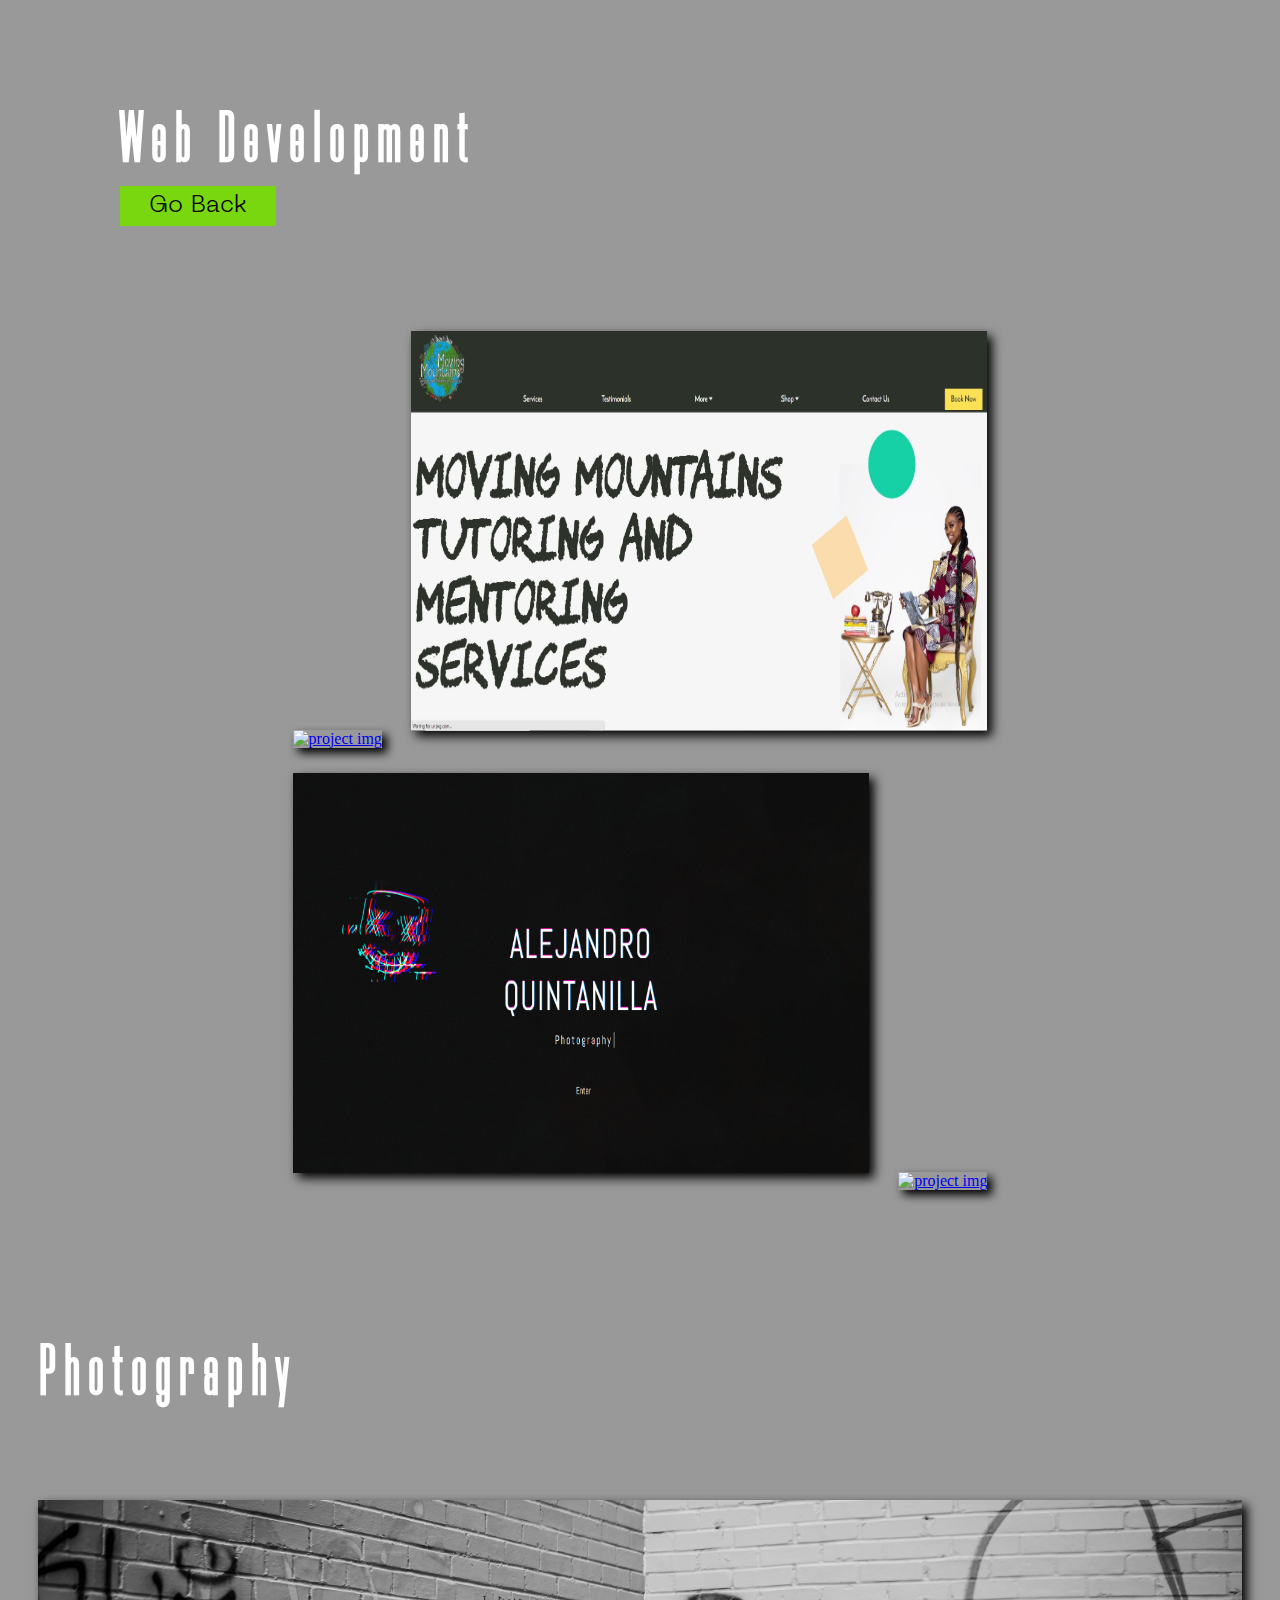
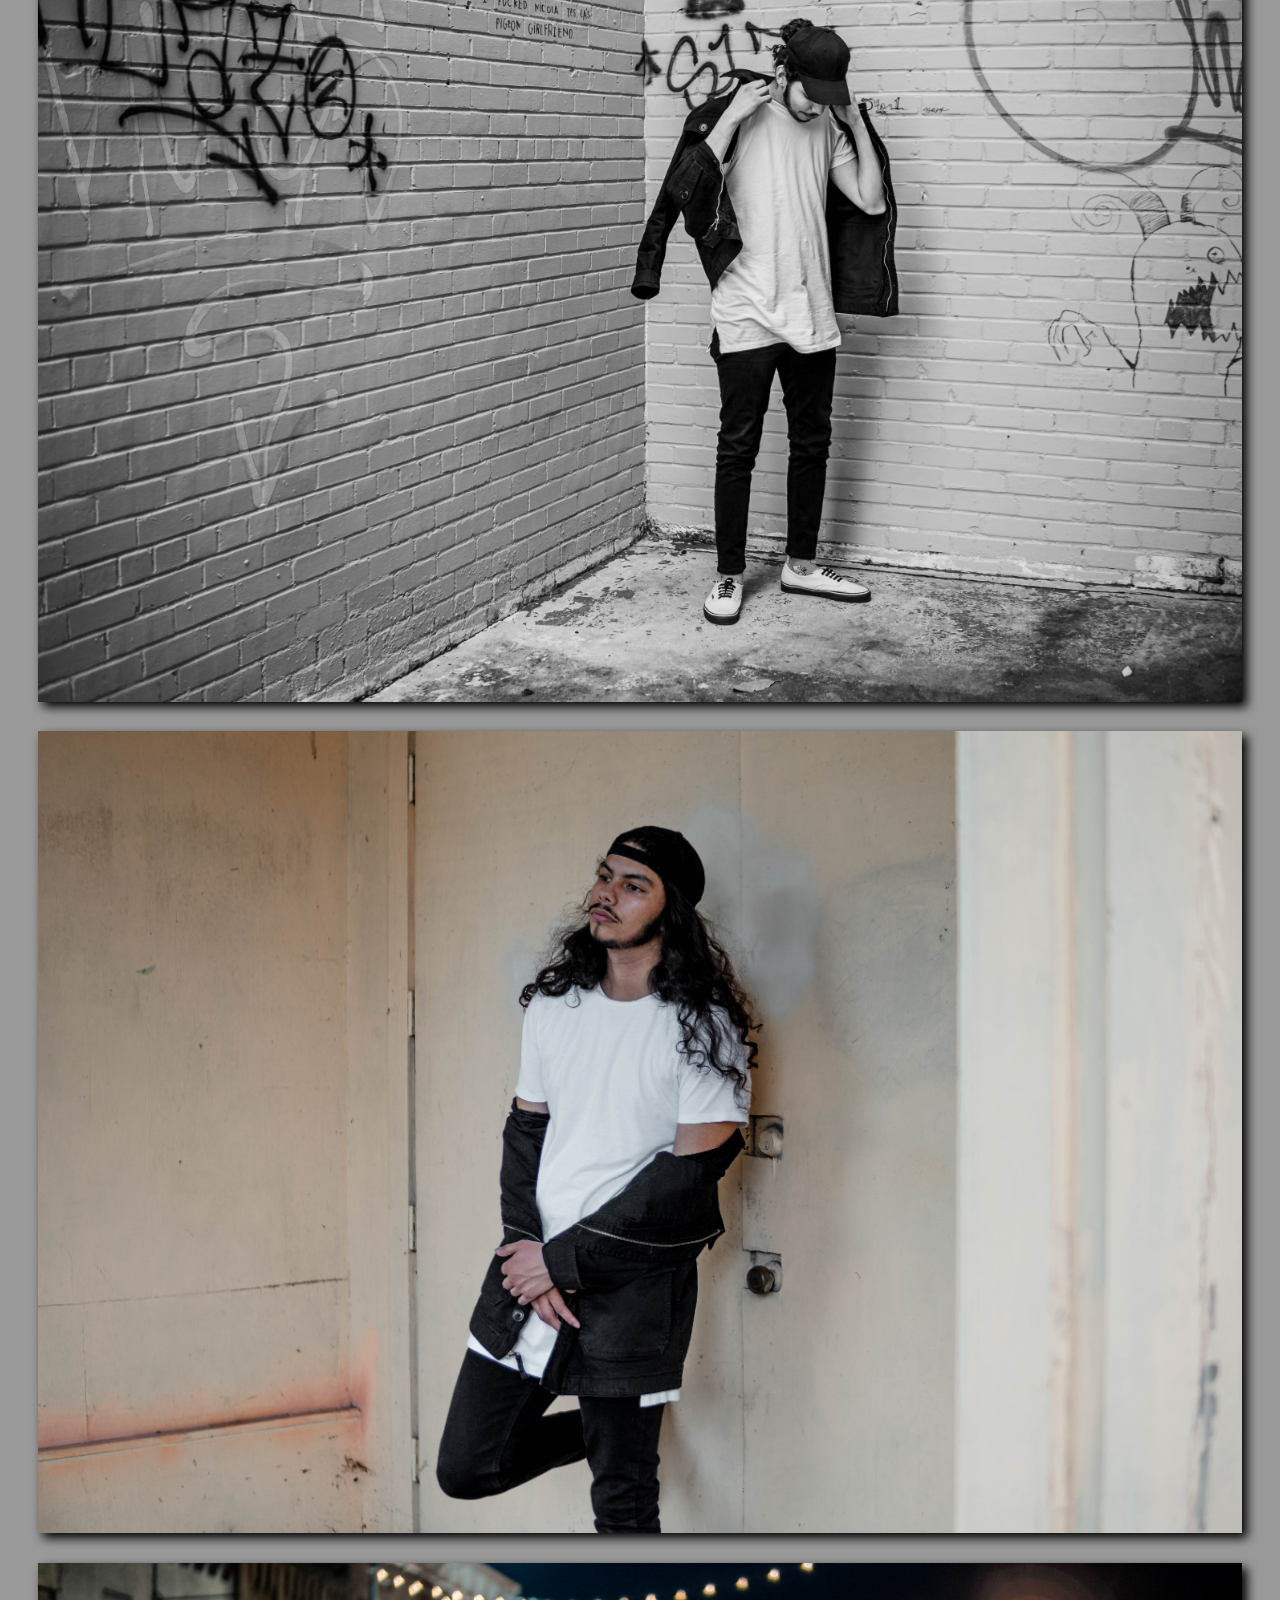
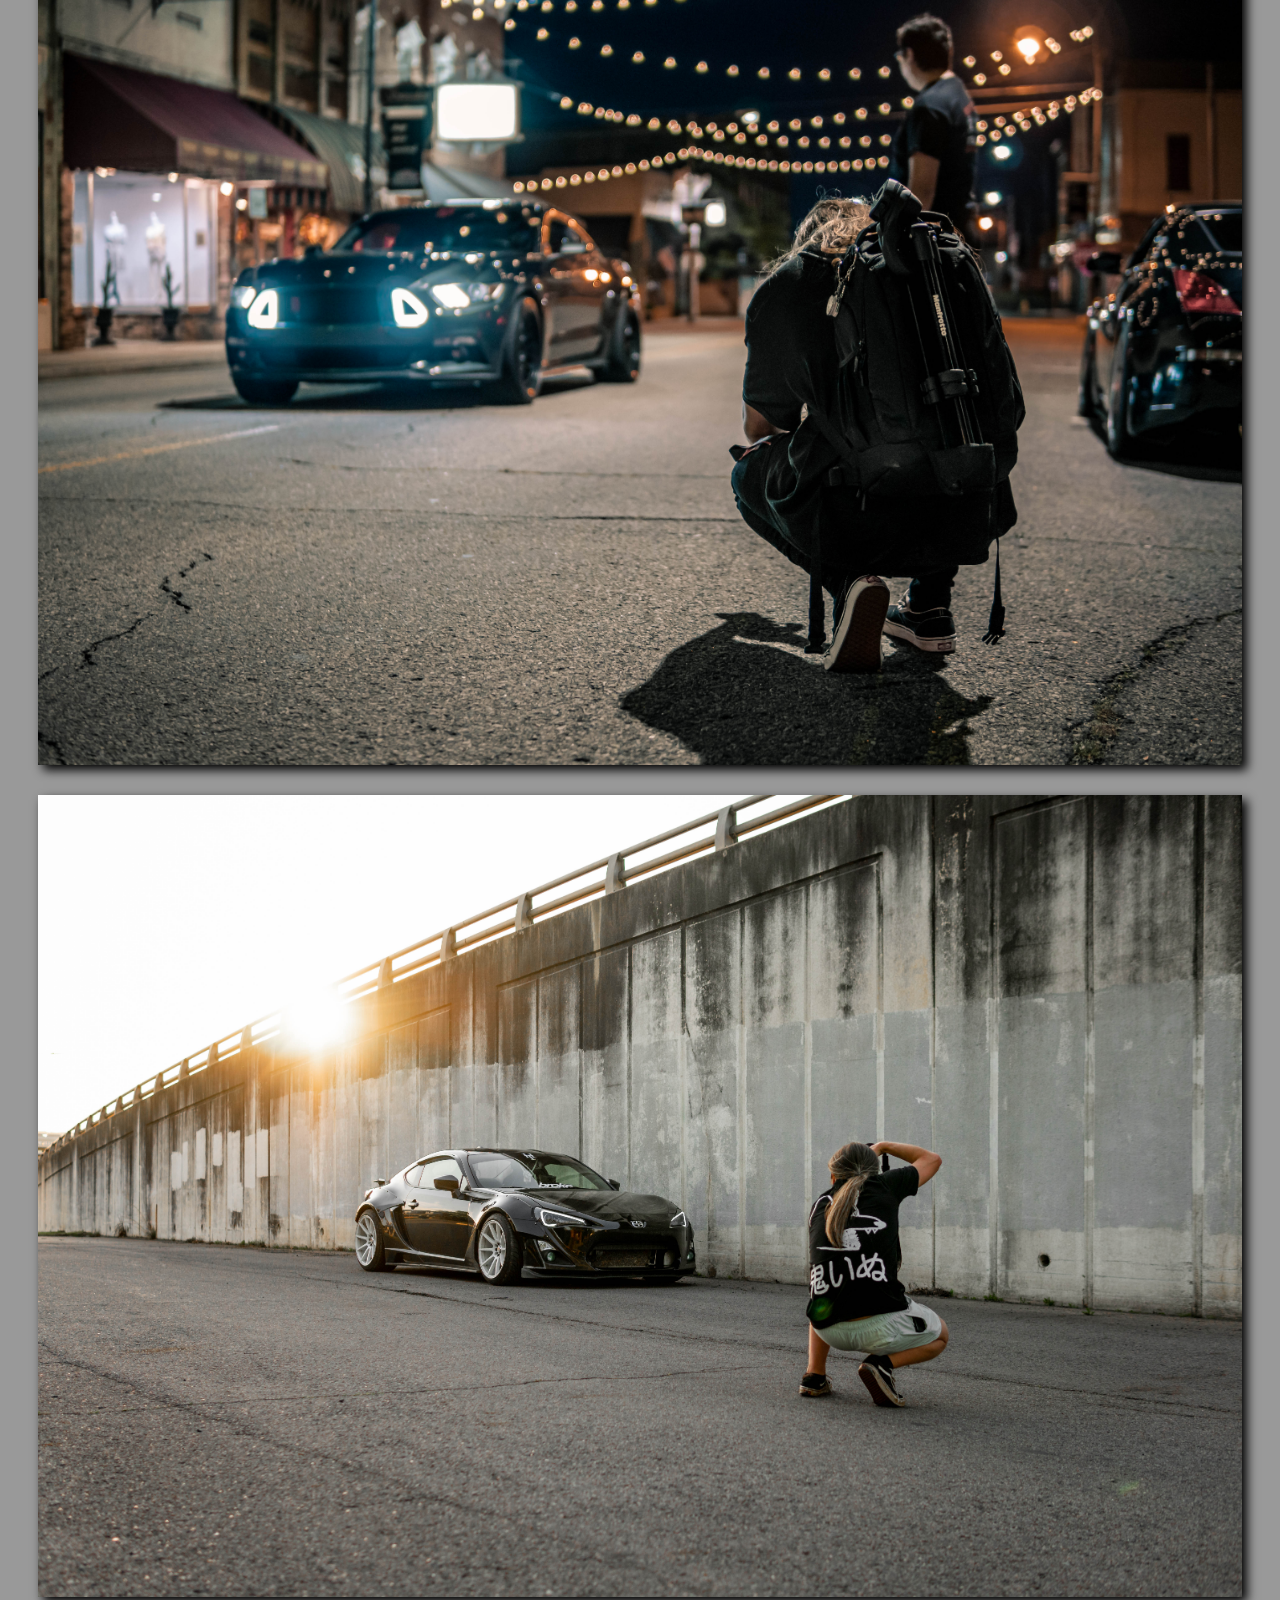
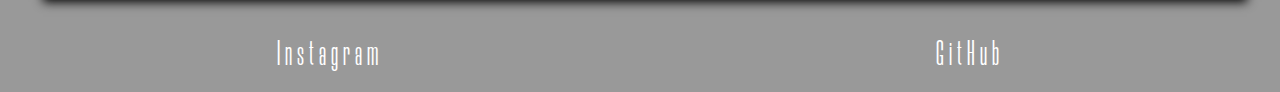
==== projects.html @ e3d09d76 "changes" ====
<!DOCTYPE html>
<html>
    <head>
        <meta charset="utf-8" />
        <title>Alejandro Quintanilla</title>
        <link rel="stylesheet" href="Styles/main.css" />
        <link rel="stylesheet" href="Styles/projects.css">
    </head>

    <body>
        <!-- <div class="load-container">
            <div class="loading-screen"></div>
        </div> -->

        <main>
            <header>
                <h1 class="anim">Web Development</h1>
                <a href="index.html" class="animate-this button1">Go Back</a>
          </header>

          <div class="work">
            <a href="http://alexqmedia.com/"><img class="image anim" src="./Images/gallryimg.png" alt="project img"></a>  
             <a href="https://movingmountainstutoring.com/"><img class="anim" src="./Images/movingmountains.JPG" alt="project img"></a>  
             <a href="https://alexq1997.github.io/NewPortfolio/"><img class="image anim" src="./Images/project1.png" alt="project img"></a>  
             <a href="https://alexq1997.github.io/Valencia-/"><img class="anim" src="./Images/project4.pmg" alt="project img"></a>  
             
          </div>

          <div class="header2">
                <h1 class="anim">Photography</h1>
          </div>

          <div class="work2">
                <img class="anim" src="./Images/project5.jpg" alt="project img">
                <img class="anim" src="./Images/project6.jpg" alt="project img">
                <img class="anim" src="./Images/project7.jpg" alt="project img">
                <img class="anim" src="./Images/project8.jpg" alt="project img">
          </div>

          <footer>
            <a href="https://www.instagram.com/_notalexx_/">Instagram</a>
            <a href="https://github.com/AlexQ1997">GitHub</a>
      </footer>
        </main>
    </body>

    <script src="app.js"></script>
    <script src="main.js"></script>
</html>
---- Styles/main.css ----
@font-face {
    font-family: "NeueMachina";
    src: url(../Fonts/NeueMachina-Regular.otf);
}
@font-face {
    font-family: "NeueMachina1";
    src: url(../Fonts/NeueMachina-Light.otf);
}

@font-face {
    font-family: "Morganite";
    src: url(../Fonts/Morganite-Book.ttf);
}
@font-face {
    font-family: "Morganite1";
    src: url(../Fonts/Morganite-Bold.ttf);
}
@font-face {
    font-family: "Aquire";
    src: url(../Fonts/Aquire-Light.otf);
}
* {
    margin: 0;
    padding: 0;
}

html,
body {
    margin: 0;
    padding: 0;
    color: white;
    
}

.hide {
    overflow: hidden;
}

.loading-screen {
    position: relative;
    padding-left: 0;
    padding-right: 0;
    padding-top: 0;
    background-color: #79d70f;
    width: 0%;
    height: 100%;
}

.load-container {
    position: fixed;
    top: 0;
    left: 0;
    width: 100%;
    height: 100vh;
    overflow: hidden;
    z-index: 10;
    pointer-events: none;
}


.button:hover a {
    background: white;
    color: #161616;
    transition: 0.3s;
}

.welcome {
    margin-left: 5%;
    position: absolute;
    color: #ffff;
    font-family: sans-serif;
    top: 40%;
    left: 50%;
    text-align: center;
    transform: translate(-50%, -50%);
    width: 100%;
}

.welcome h1 {
    margin-top: 220px;
    letter-spacing: 5px;
    font-size: 96px;
    /* text-transform: uppercase; */
     font-family: Aquire; 
     color: #ffff;
    
}

.welcome p {
    font-size: 36px;
    margin-top: 25px;
    letter-spacing: 10px;
    font-family: Morganite;
}
#particles-js {
    background-image: linear-gradient(rgba(0,0,0,0.4), rgba(0,0,0,0.4)), url(../Images/image1.jpg);
    height: 100vh;
    background-size: cover;
    background-position: center;
}
---- Styles/projects.css ----
@font-face {
    font-family: "NeueMachina";
    src: url(../Fonts/NeueMachina-Regular.otf);
}
@font-face {
    font-family: "NeueMachina1";
    src: url(../Fonts/NeueMachina-Light.otf);
}
@font-face {
    font-family: "Morganite";
    src: url(../Fonts/Morganite-Book.ttf);
}
* {
    margin: 0;
    padding: 0;
    border: none;
    outline: none;
    vertical-align: baseline;
    font-size: 100%;
}

html {
    font-family: Poppins;
}

body {
    width: 100%;
    background-image: linear-gradient(rgba(0,0,0,0.4), rgba(0,0,0,0.4)), url(../Images/image2.jpg);
    height: 100vh;
    background-size: cover;
    background-position: center;
}



.wrapper {
    width: 90%;
    margin: 0 auto;
}

.navBar::after {
    content: "";
    clear: both;
    display: table;
}

h1 {
    color: #fff;
    font-size: 72px;
    font-family: Morganite;
    letter-spacing: 10px;
    margin-bottom: 20px;
}

p {
    color: #fff;
    font-size: 16px;
    font-weight: 300;
}

/* header */

header {
    margin: 100px 0 100px 120px;
}

 .button1 {
    text-decoration: none;
    color: #000;
    background-color:  #79d70f ;
    font-size: 24px;
    margin-top: 50px;
    font-family: NeueMachina1;
    padding:0.35em 1.2em;
    transition: all 0.2s;
} 
.button1:hover{
    color:  #fff;
    background-color: #000;
}

/* .work */

.work {
    text-align: center;
    width: 100%;
}

.work img {
    margin: 1%;
    width: 45%;
    height: 400px;
    box-shadow: 5px 5px 10px #000;
    cursor: pointer;
}

/* header2 */

.header2 {
    margin: 130px 0 80px 40px;
}

/* .work2 */
.work2 {
    width: 100%;
    text-align: center;
}

.work2 img {
    margin: 1%;
    width: 94%;
    box-shadow: 5px 5px 10px #000;
}

/* footer */
footer {
    display: flex;
    justify-content: center;
}
footer a {
    text-align: center;
    color: #fff;
    margin: 20px auto;
    font-family: Morganite;
    font-size: 36px;
    letter-spacing: 5px;
    text-decoration: none;
}

/* Responsiveness */

@media only screen and (max-width: 991px) {
    header {
          text-align: left;
          margin: 100px 0 100px 30px;
    }

    header h1 {
          font-size: 36px;
    }

    header p {
          font-size: 12px;
          width: 90%;
    }

    .work img {
          margin: 2%;
          width: 90%;
    }

    .header2 {
          margin: 130px 0 40px 12px;
    }

    .header2 h1 {
          font-size: 36px;
    }

    .header2 p {
          font-size: 12px;
          width: 90%;
    }

    .work2 img {
          margin: 2%;
    }
}
.container {
    position: relative;
    width: 40%;
  }
  
  .image {
    width: 800px;
    height: 400px;
  }
  
  .overlay {
    position: absolute;
    top: 0;
    bottom: 0;
    left: 0;
    right: 0;
    height: 100%;
    width: 100%;
    opacity: 0;
    transition: .5s ease;
    background-color: #008CBA;
  }
  
  .container:hover .overlay {
    opacity: 1;
  }
  
  .text {
    color: white;
    font-size: 20px;
    position: absolute;
    top: 50%;
    left: 50%;
    -webkit-transform: translate(-50%, -50%);
    -ms-transform: translate(-50%, -50%);
    transform: translate(-50%, -50%);
    text-align: center;
  }
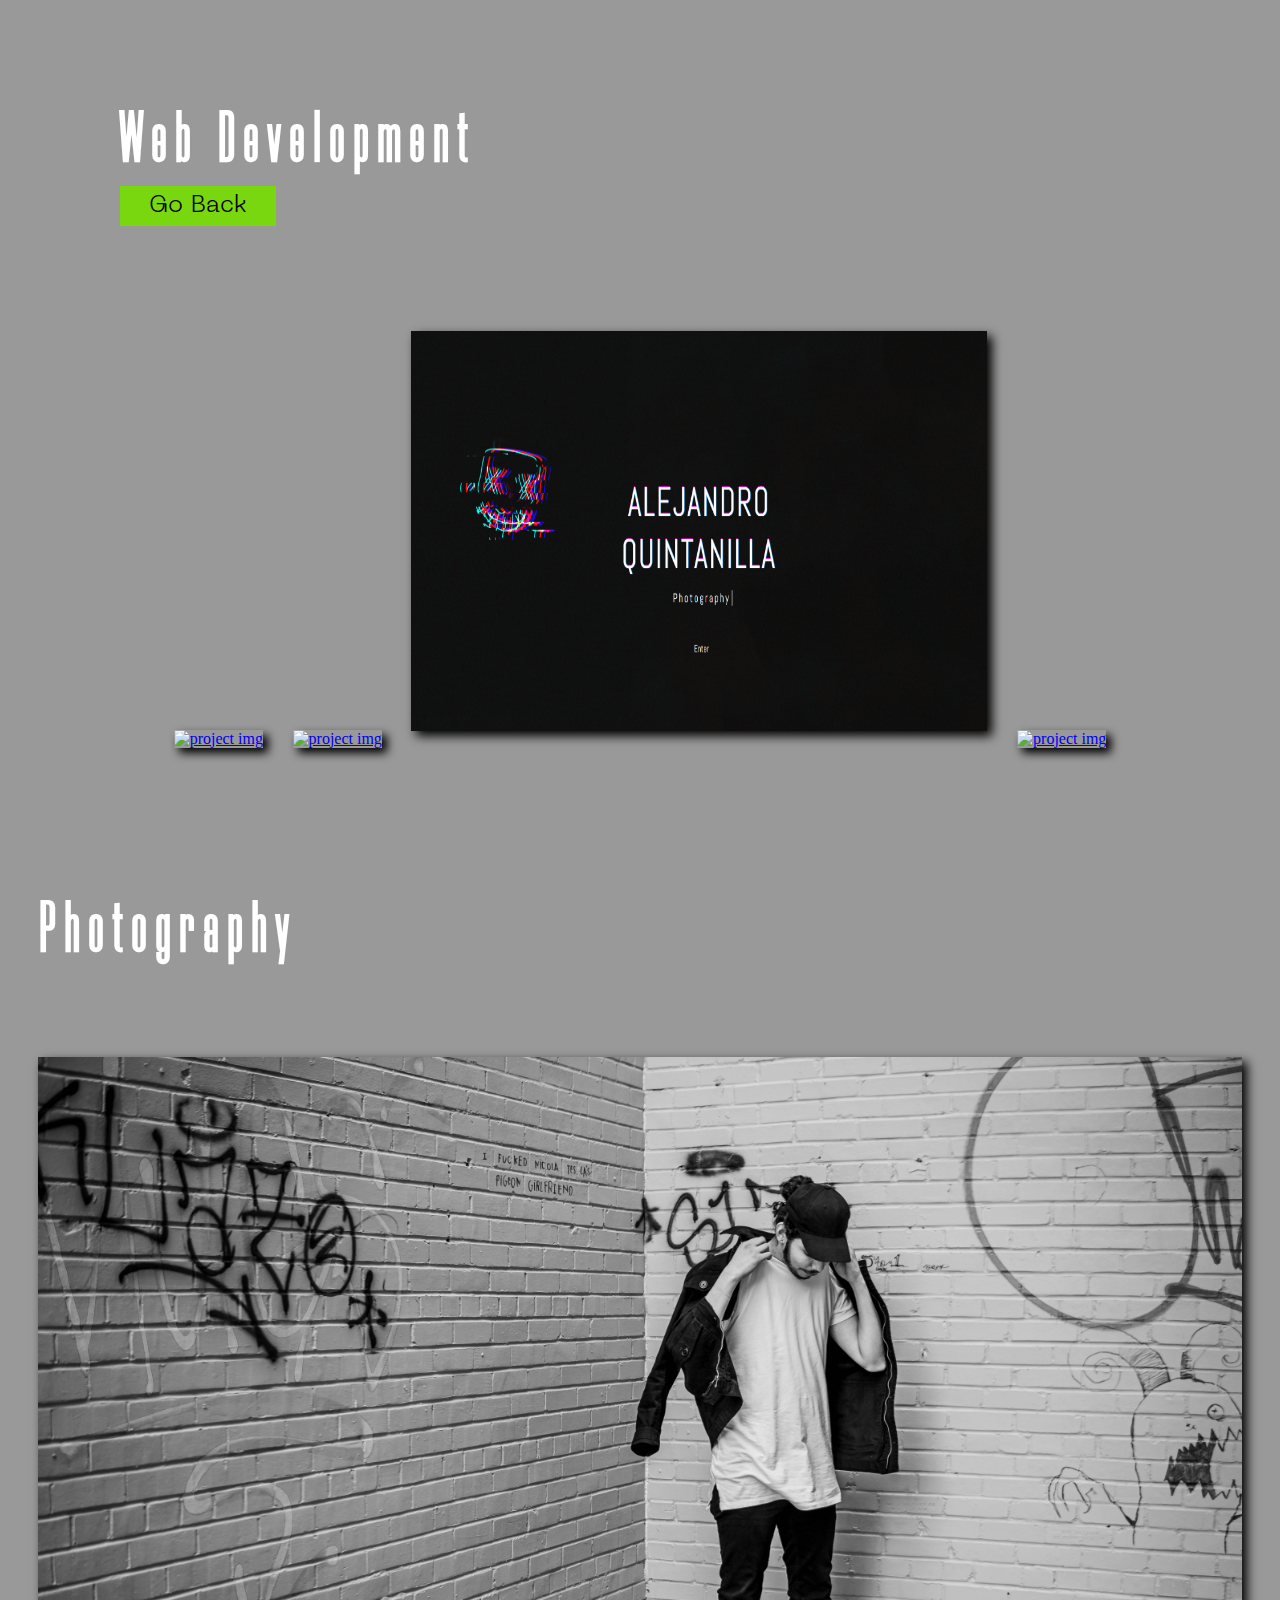
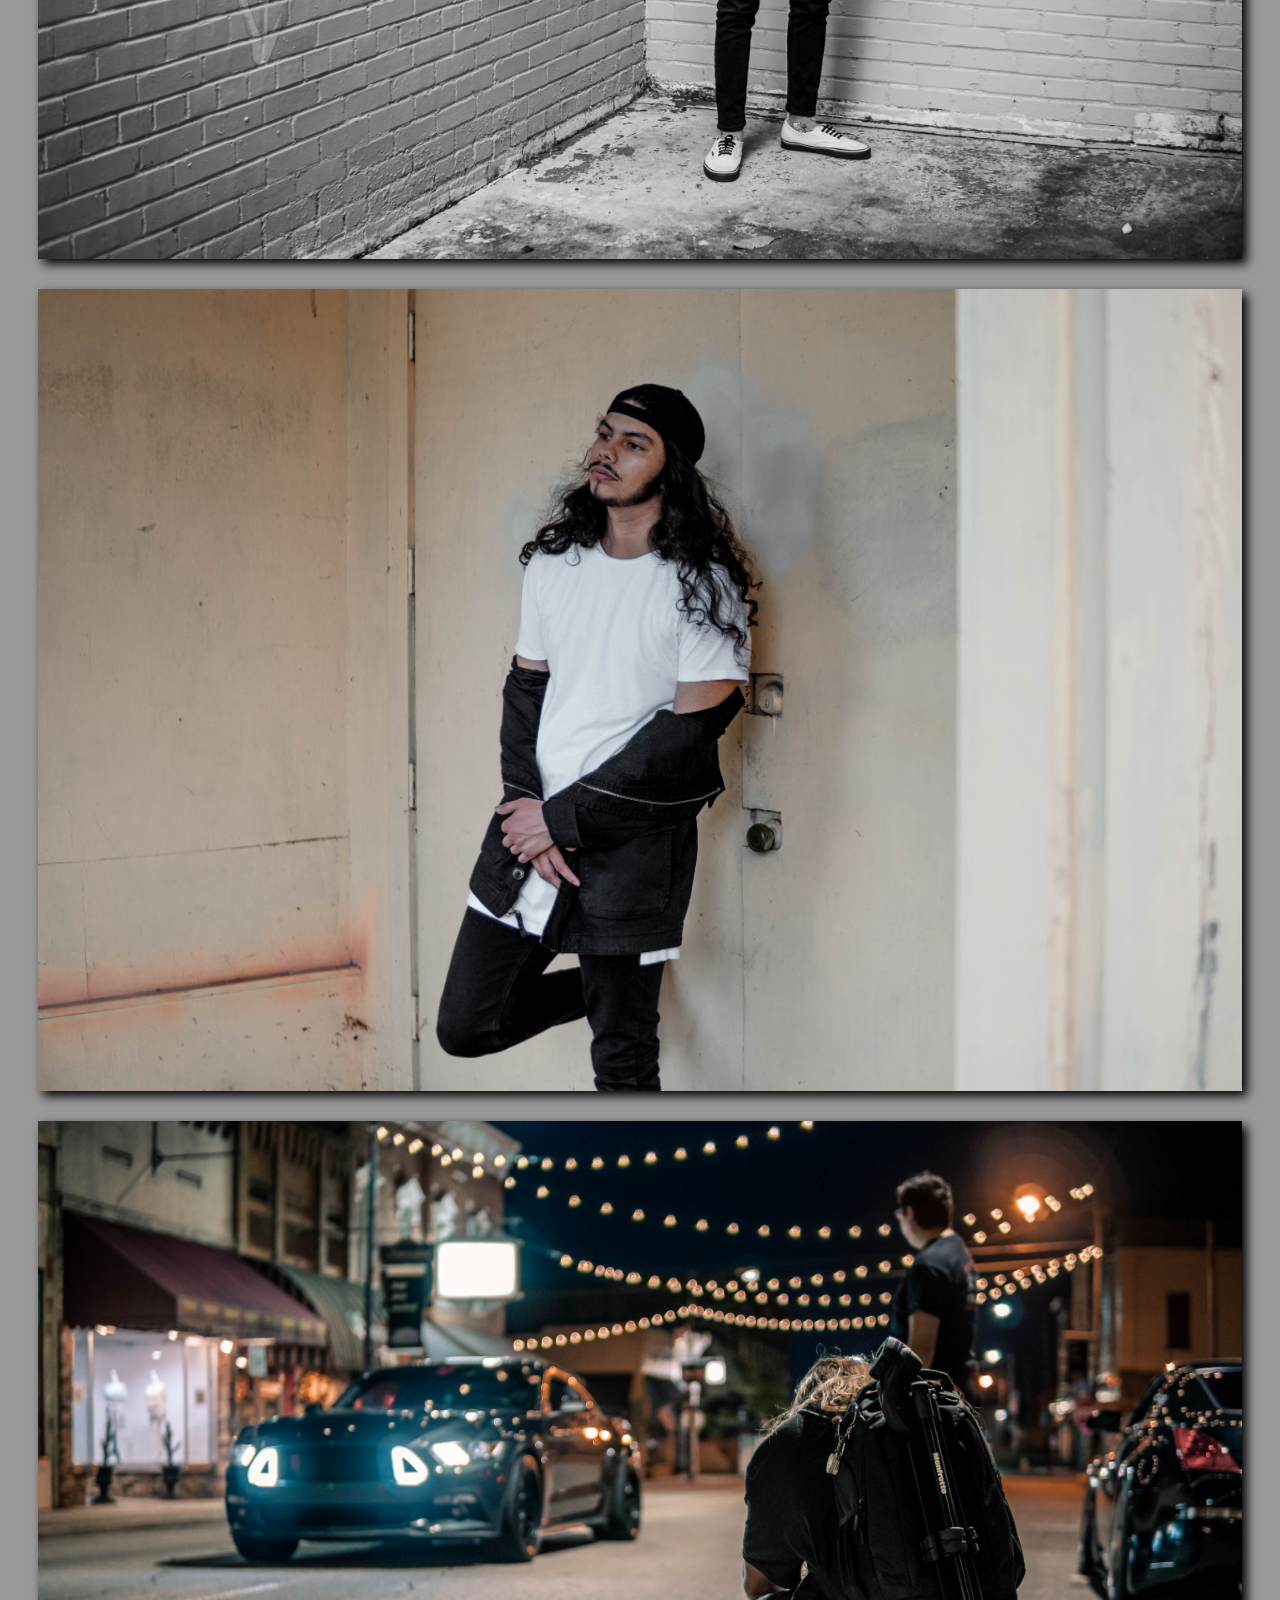
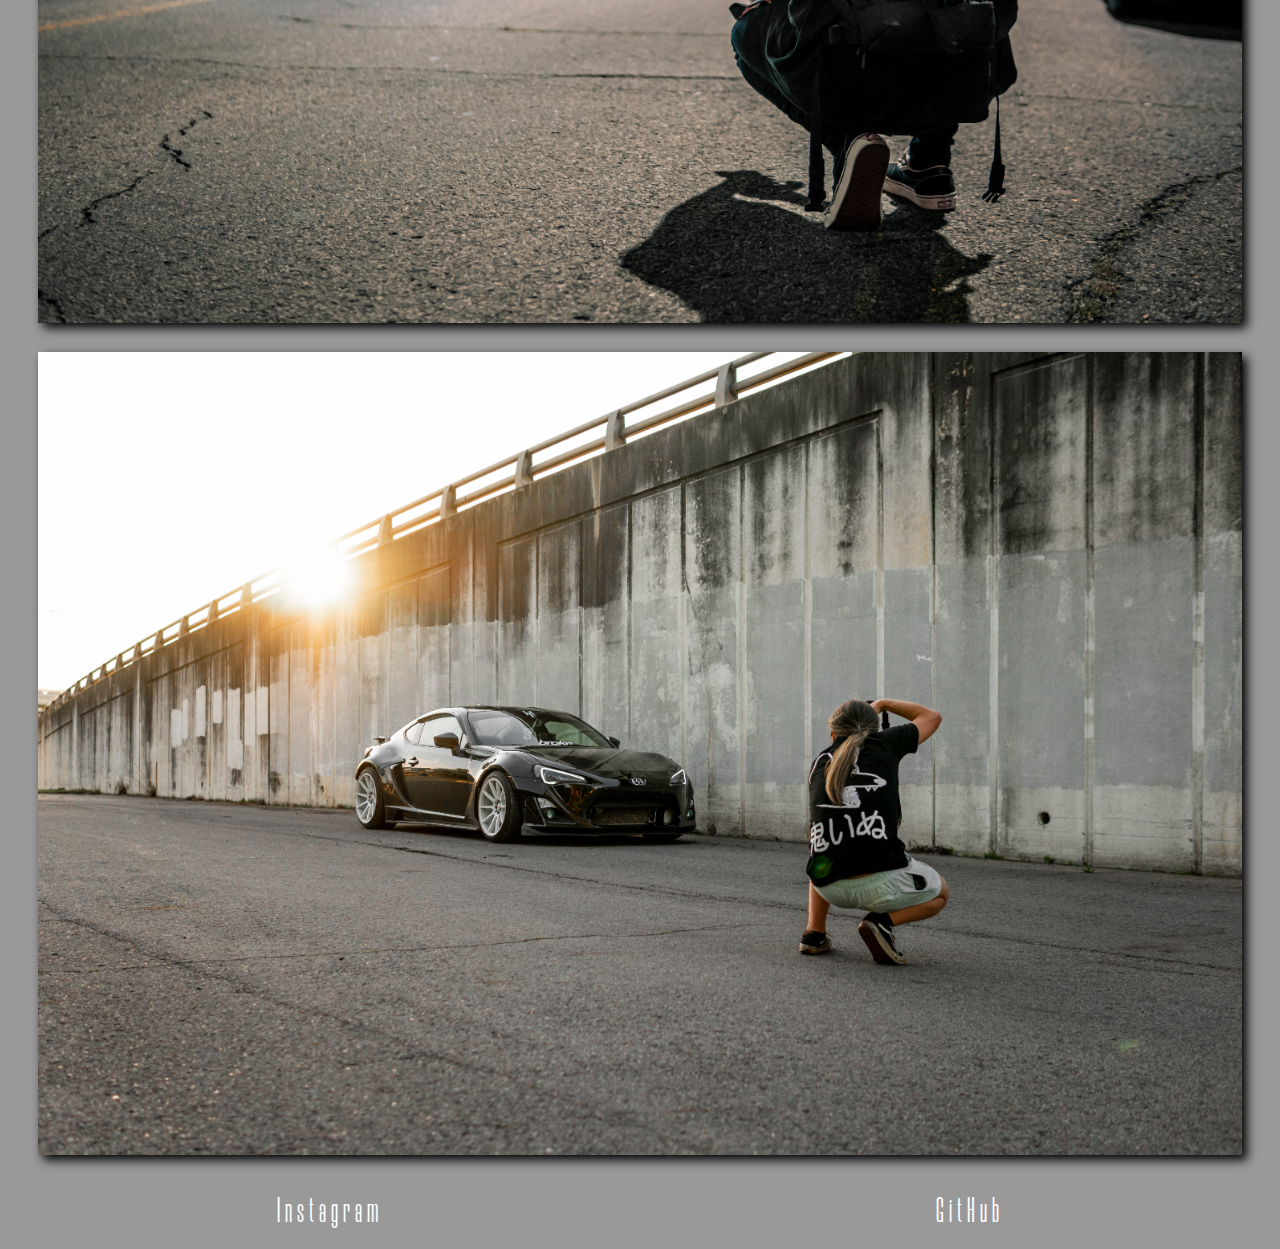
==== commit 0da13940: "changes" ====
--- a/projects.html
+++ b/projects.html
@@ -20,7 +20,7 @@
 
           <div class="work">
             <a href="http://alexqmedia.com/"><img class="image anim" src="./Images/gallryimg.png" alt="project img"></a>  
-             <a href="https://movingmountainstutoring.com/"><img class="anim" src="./Images/movingmountains.JPG" alt="project img"></a>  
+             <a href="https://movingmountainstutoring.com/"><img class="anim" src="./Images/gallryimg.png" alt="project img"></a>  
              <a href="https://alexq1997.github.io/NewPortfolio/"><img class="image anim" src="./Images/project1.png" alt="project img"></a>  
              <a href="https://alexq1997.github.io/Valencia-/"><img class="anim" src="./Images/project4.pmg" alt="project img"></a>  
              
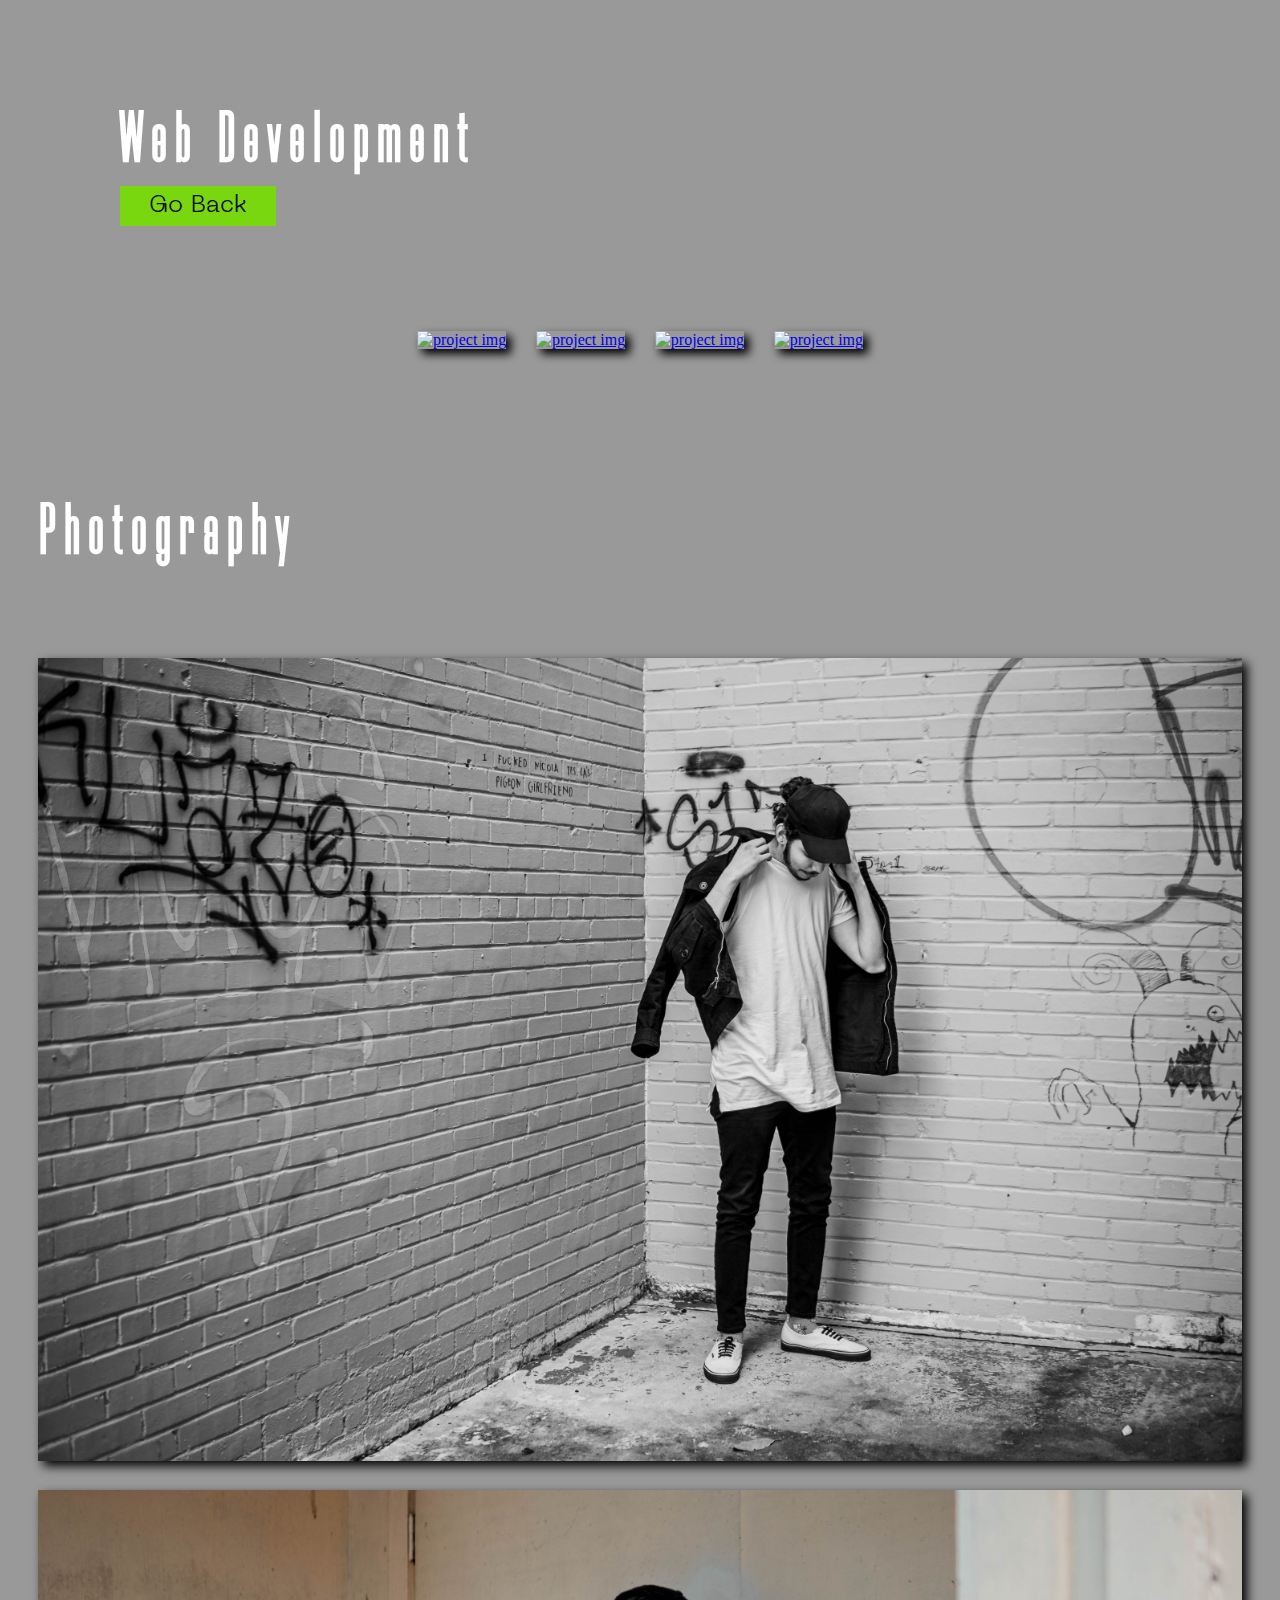
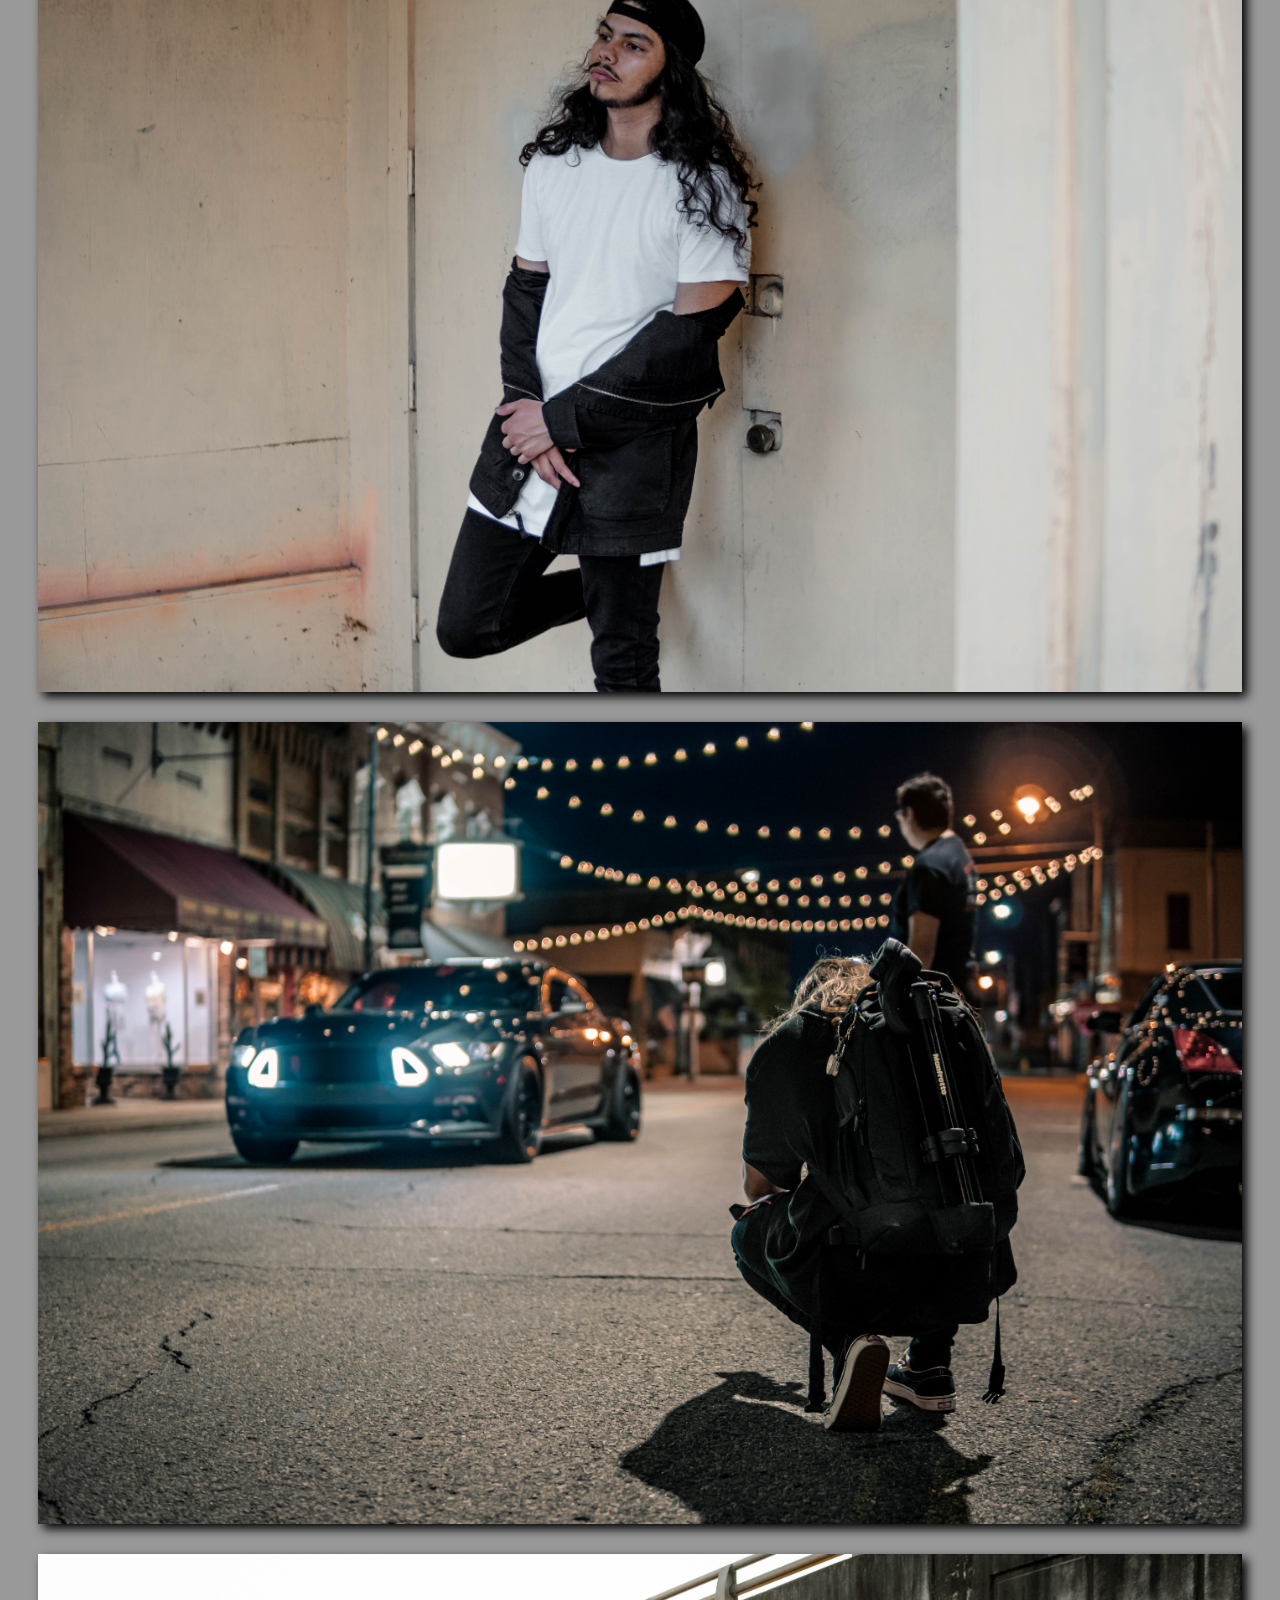
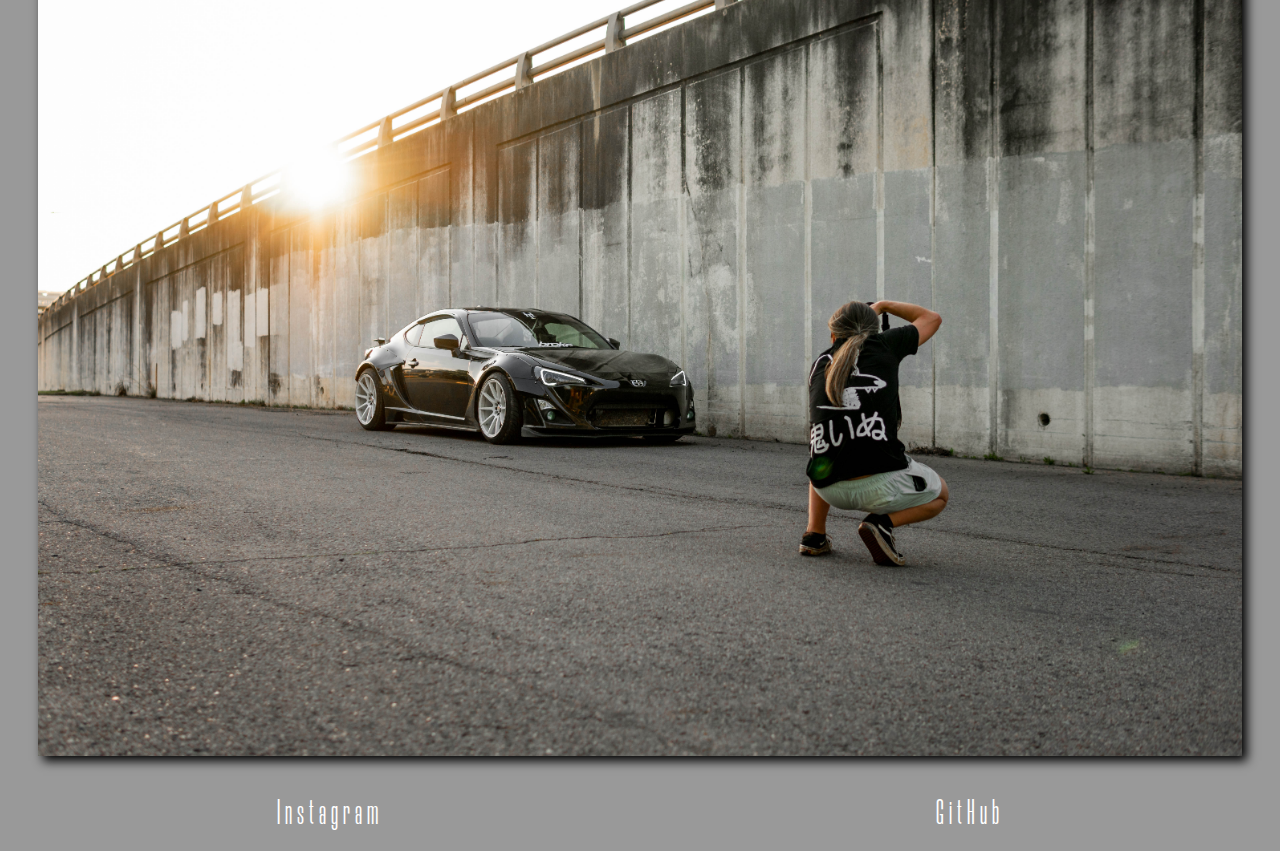
==== commit 5194ffa7: "changes" ====
--- a/projects.html
+++ b/projects.html
@@ -21,8 +21,8 @@
           <div class="work">
             <a href="http://alexqmedia.com/"><img class="image anim" src="./Images/gallryimg.png" alt="project img"></a>  
              <a href="https://movingmountainstutoring.com/"><img class="anim" src="./Images/gallryimg.png" alt="project img"></a>  
-             <a href="https://alexq1997.github.io/NewPortfolio/"><img class="image anim" src="./Images/project1.png" alt="project img"></a>  
-             <a href="https://alexq1997.github.io/Valencia-/"><img class="anim" src="./Images/project4.pmg" alt="project img"></a>  
+             <a href="https://alexq1997.github.io/NewPortfolio/"><img class="image anim" src="./Images/gallryimg.png" alt="project img"></a>  
+             <a href="https://alexq1997.github.io/Valencia-/"><img class="anim" src="./Images/gallryimg.png" alt="project img"></a>  
              
           </div>
 
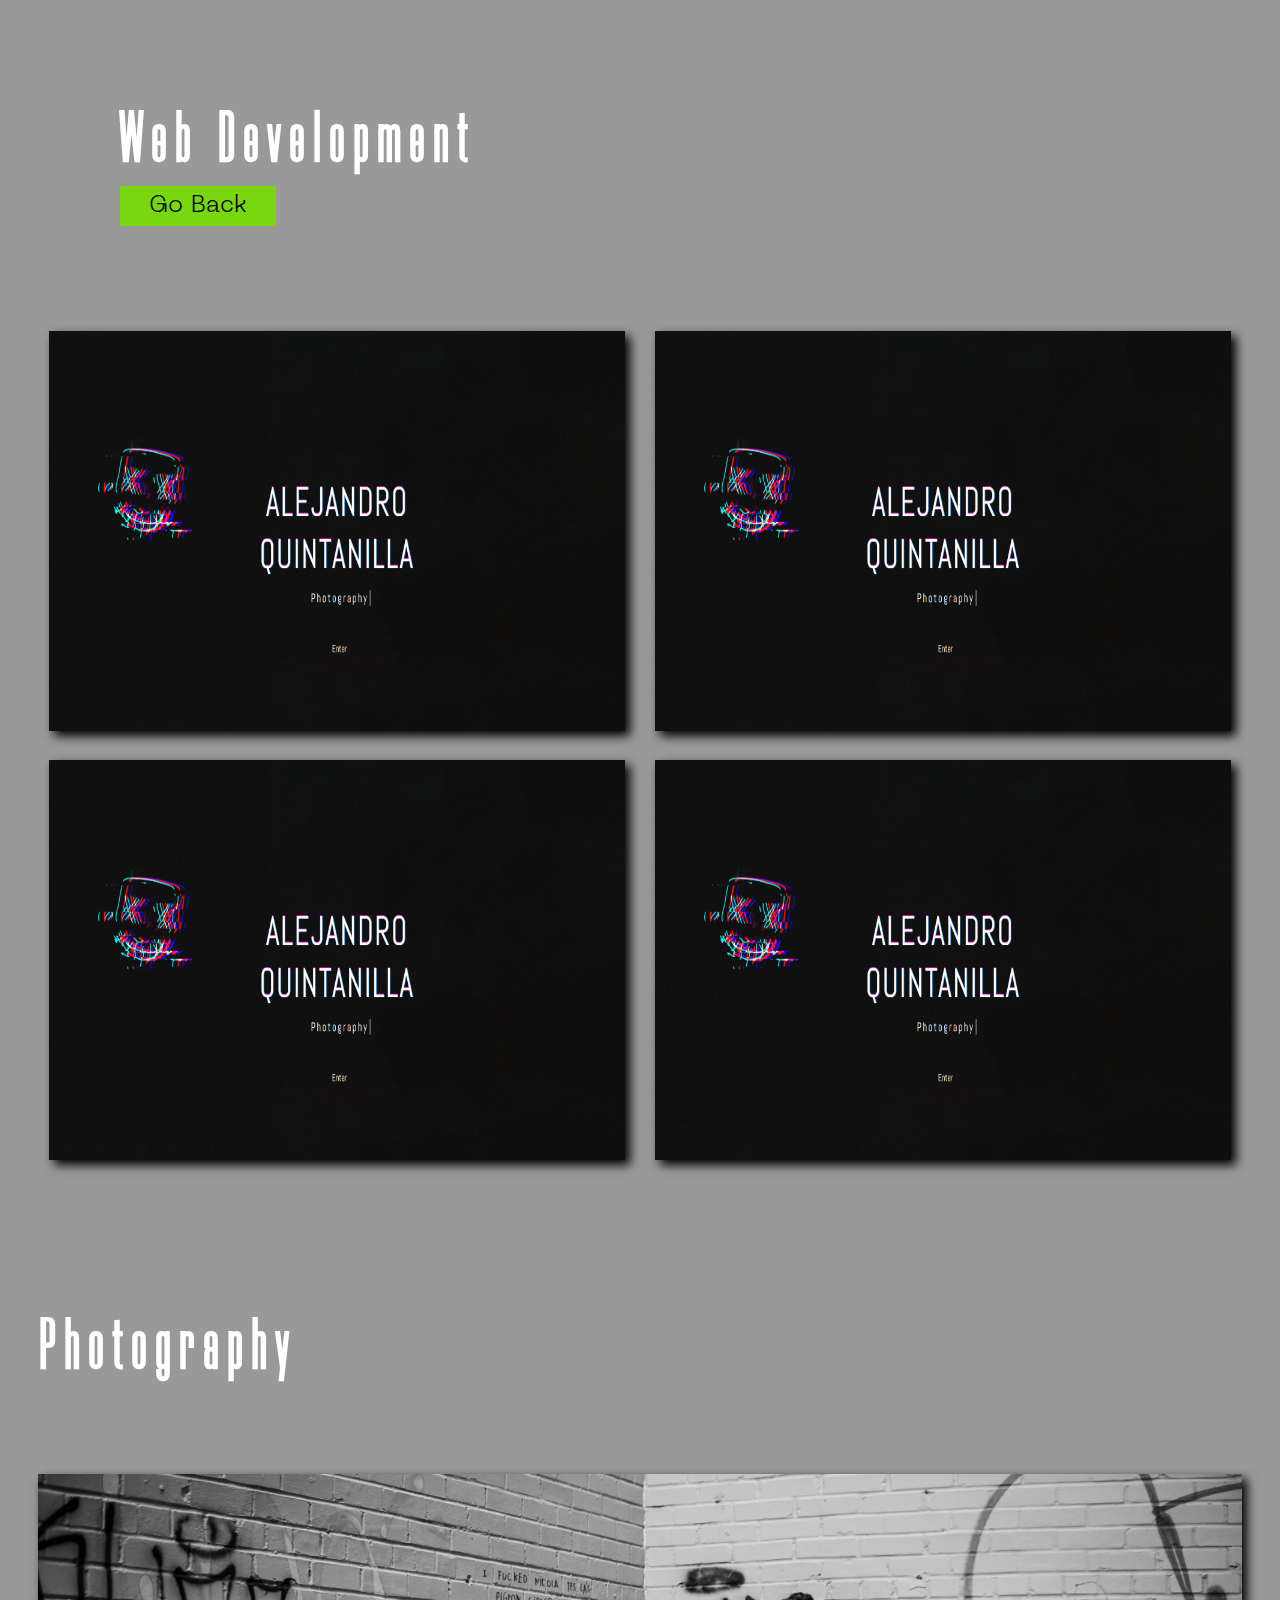
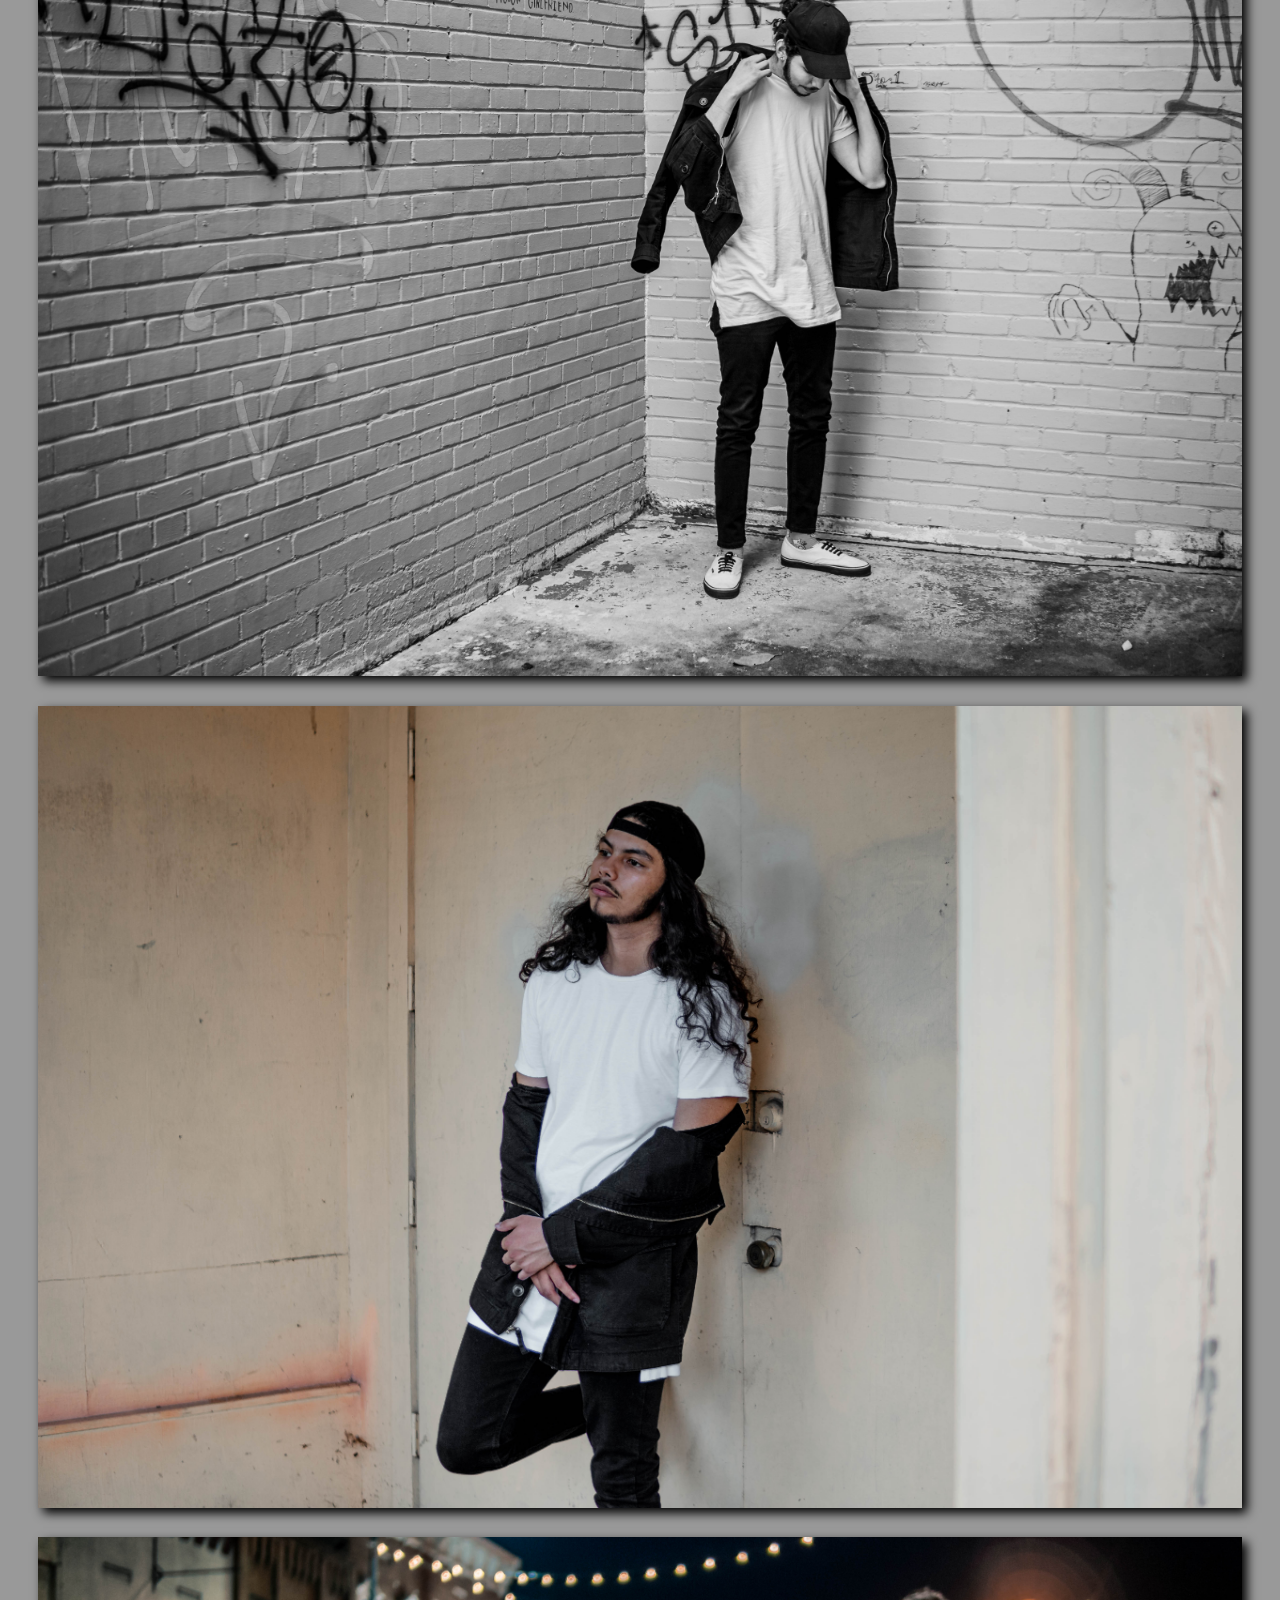
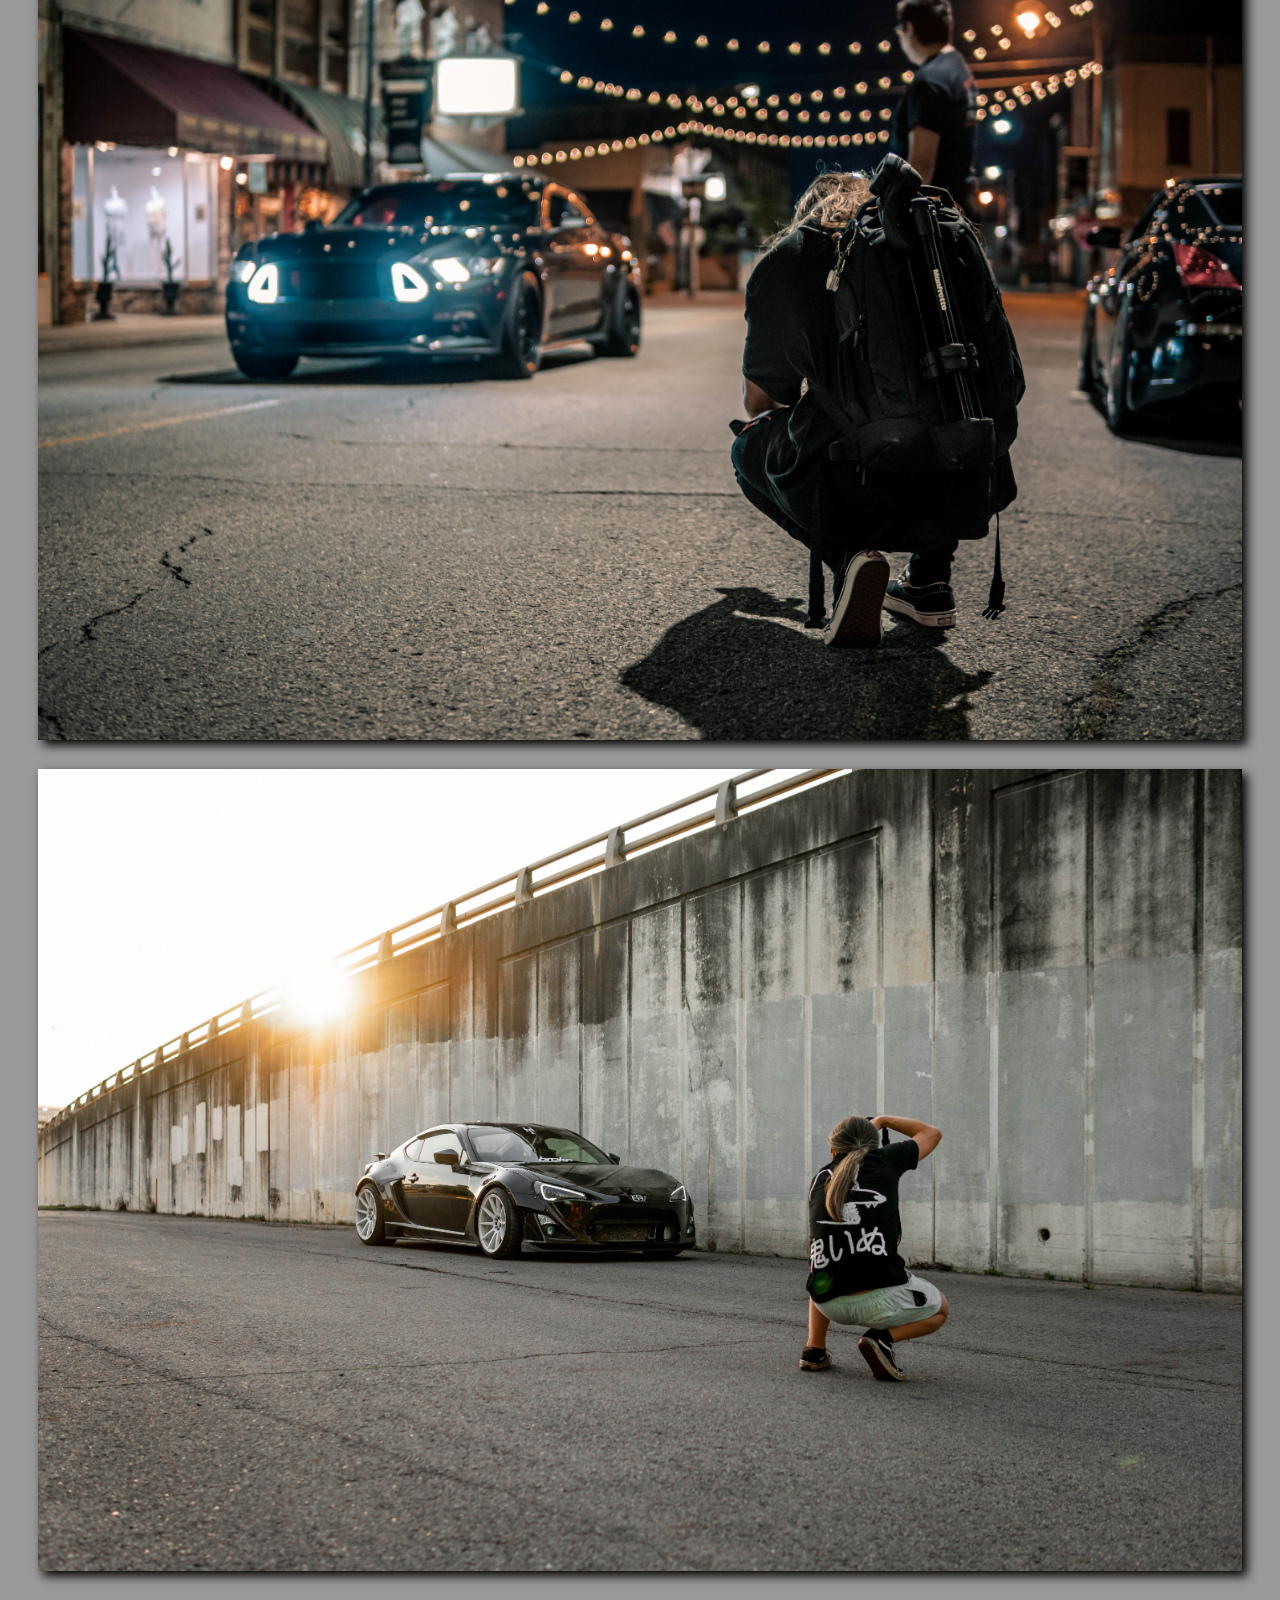
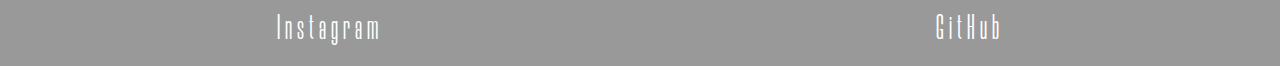
==== commit 3f0e461a: "shjdsh" ====
--- a/projects.html
+++ b/projects.html
@@ -19,10 +19,10 @@
           </header>
 
           <div class="work">
-            <a href="http://alexqmedia.com/"><img class="image anim" src="./Images/gallryimg.png" alt="project img"></a>  
-             <a href="https://movingmountainstutoring.com/"><img class="anim" src="./Images/gallryimg.png" alt="project img"></a>  
-             <a href="https://alexq1997.github.io/NewPortfolio/"><img class="image anim" src="./Images/gallryimg.png" alt="project img"></a>  
-             <a href="https://alexq1997.github.io/Valencia-/"><img class="anim" src="./Images/gallryimg.png" alt="project img"></a>  
+            <a href="http://alexqmedia.com/"><img class="image anim" src="./Images/project1.png" alt="project img"></a>  
+             <a href="https://movingmountainstutoring.com/"><img class="anim" src="./Images/project1.png" alt="project img"></a>  
+             <a href="https://alexq1997.github.io/NewPortfolio/"><img class="image anim" src="./Images/project1.png" alt="project img"></a>  
+             <a href="https://alexq1997.github.io/Valencia-/"><img class="anim" src="./Images/project1.png" alt="project img"></a>  
              
           </div>
 
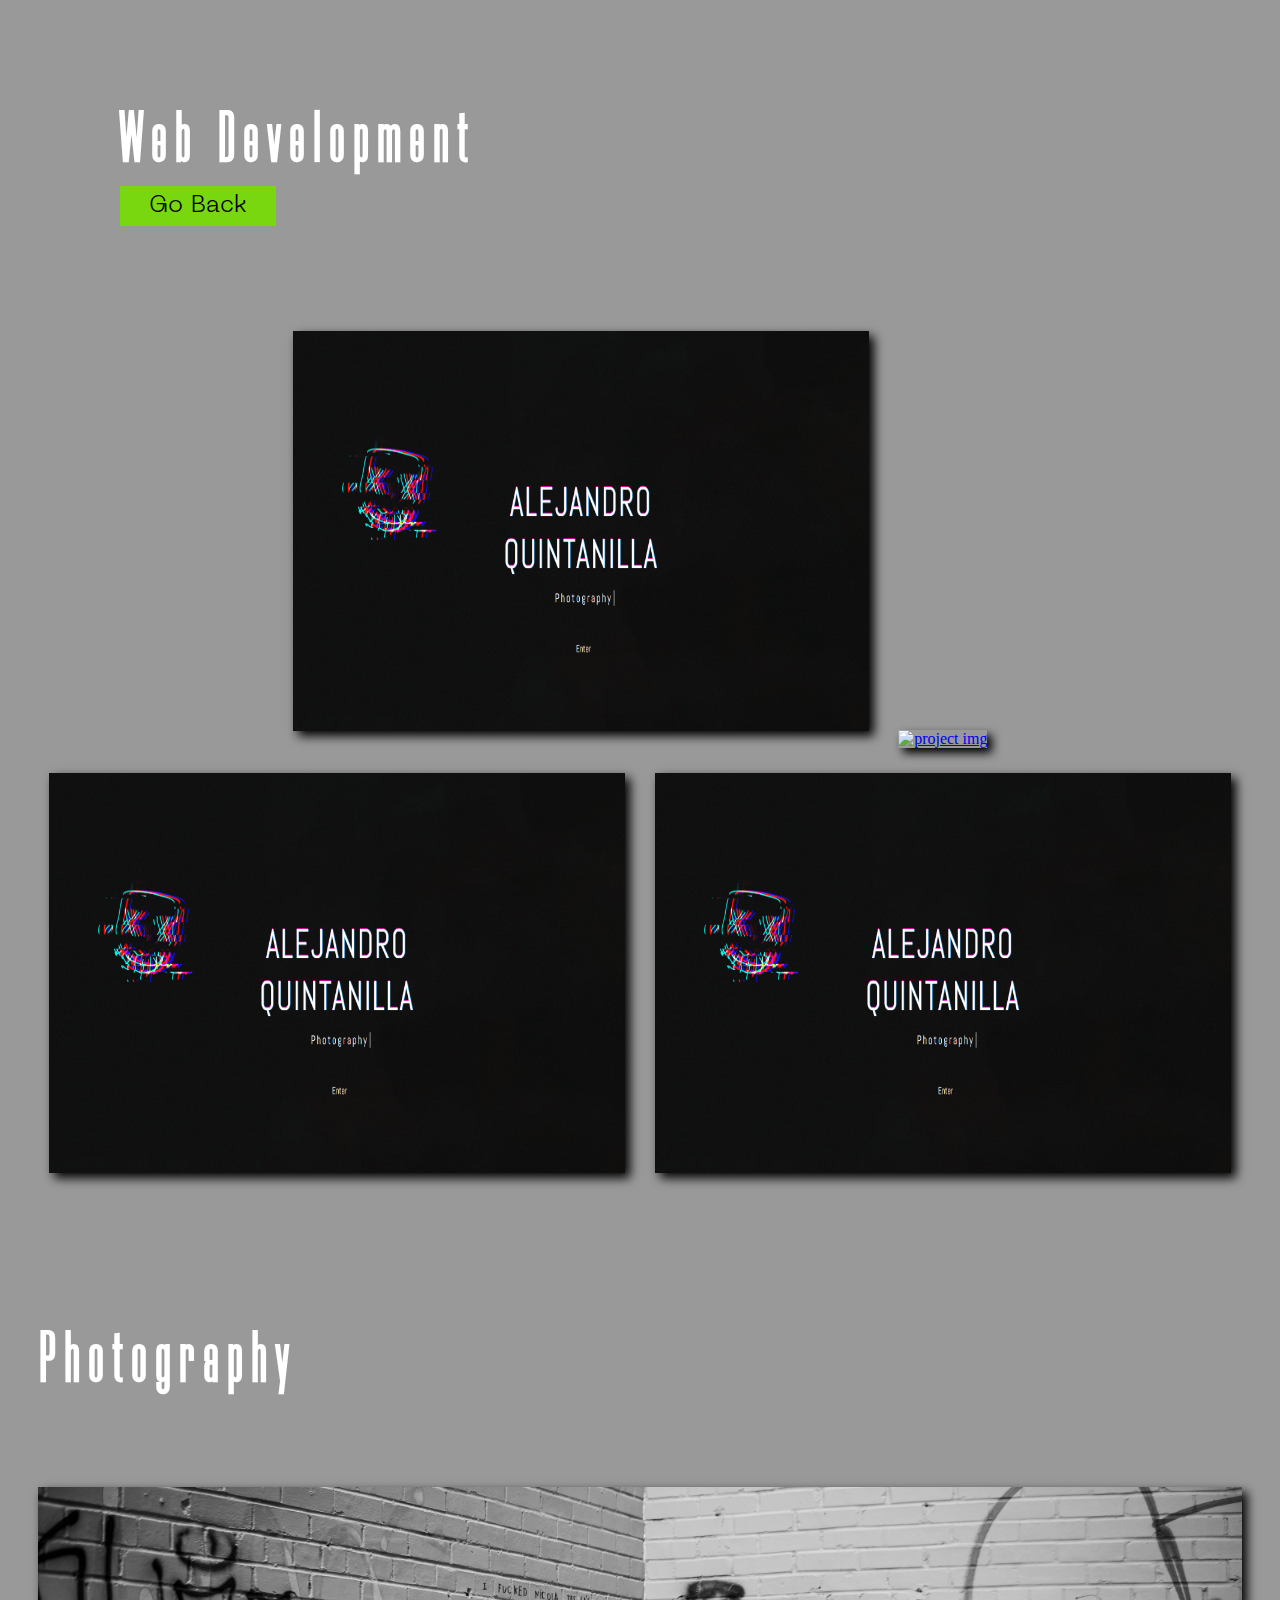
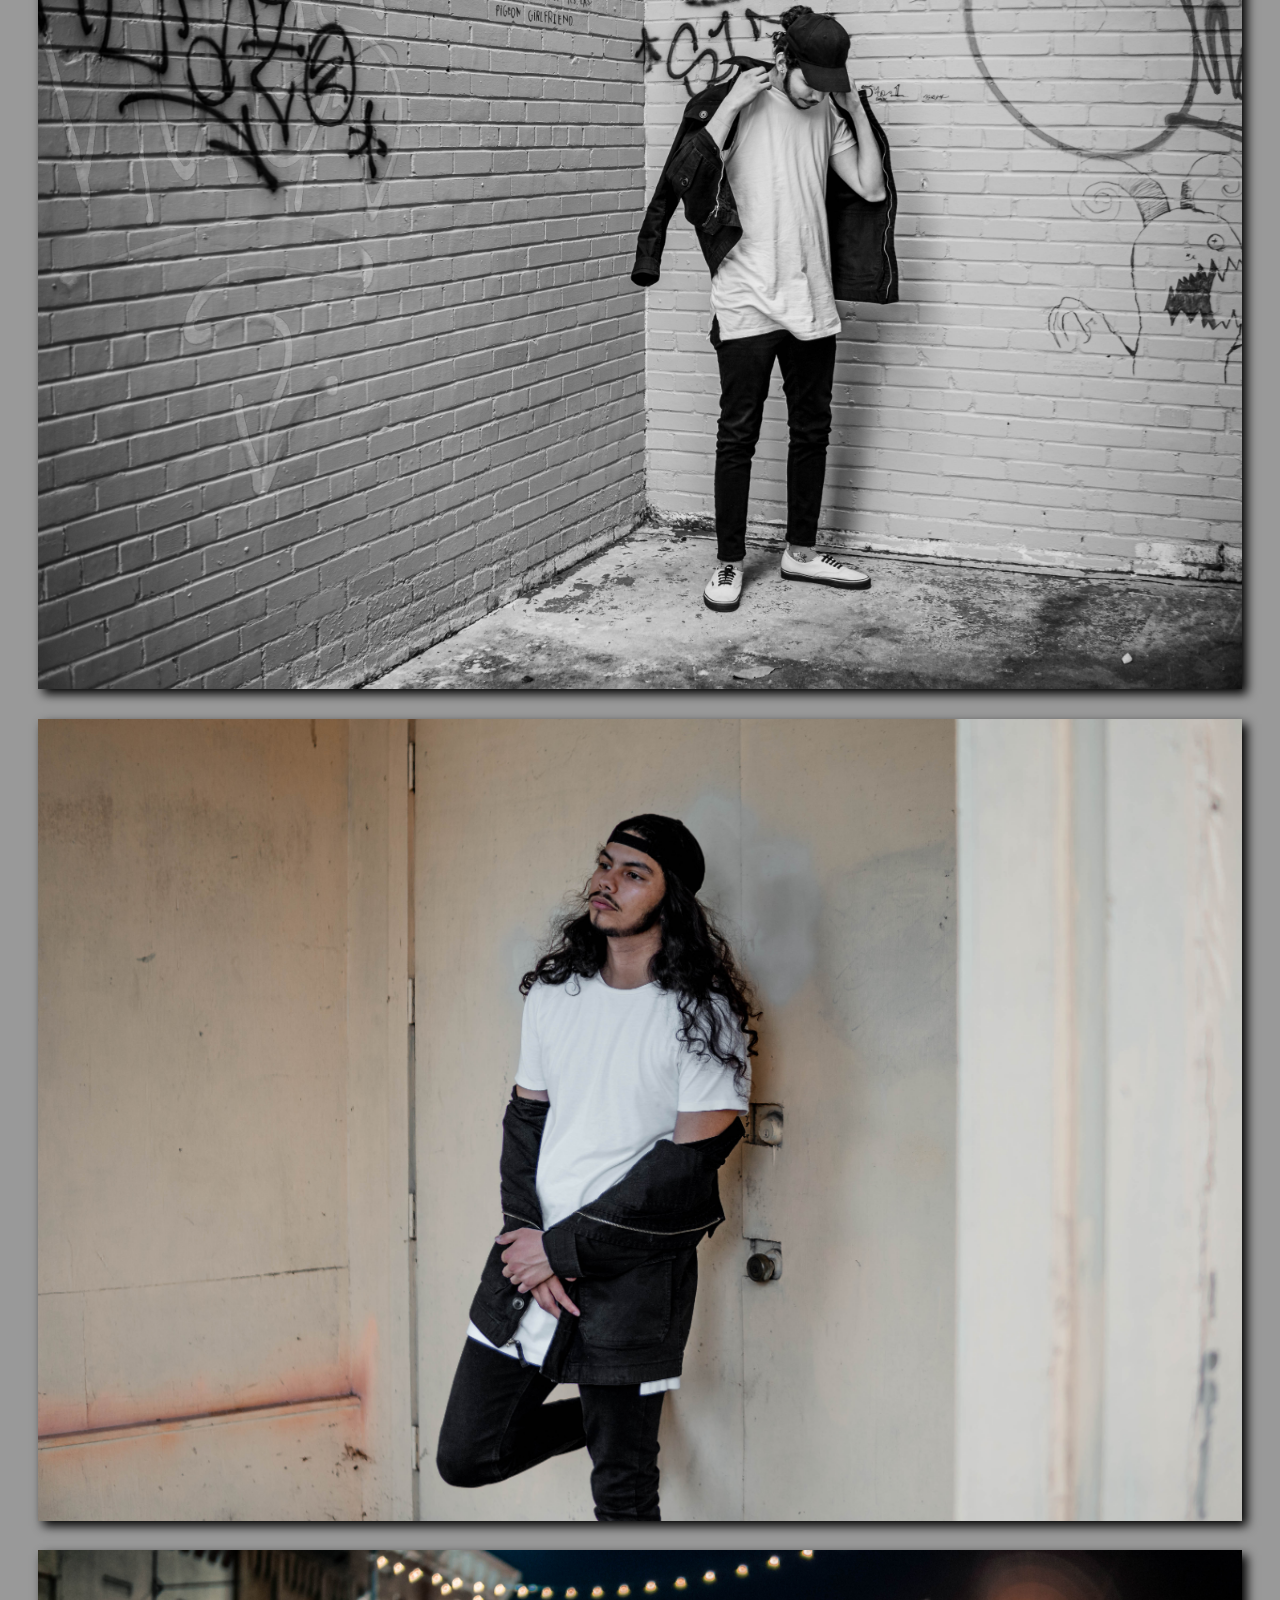
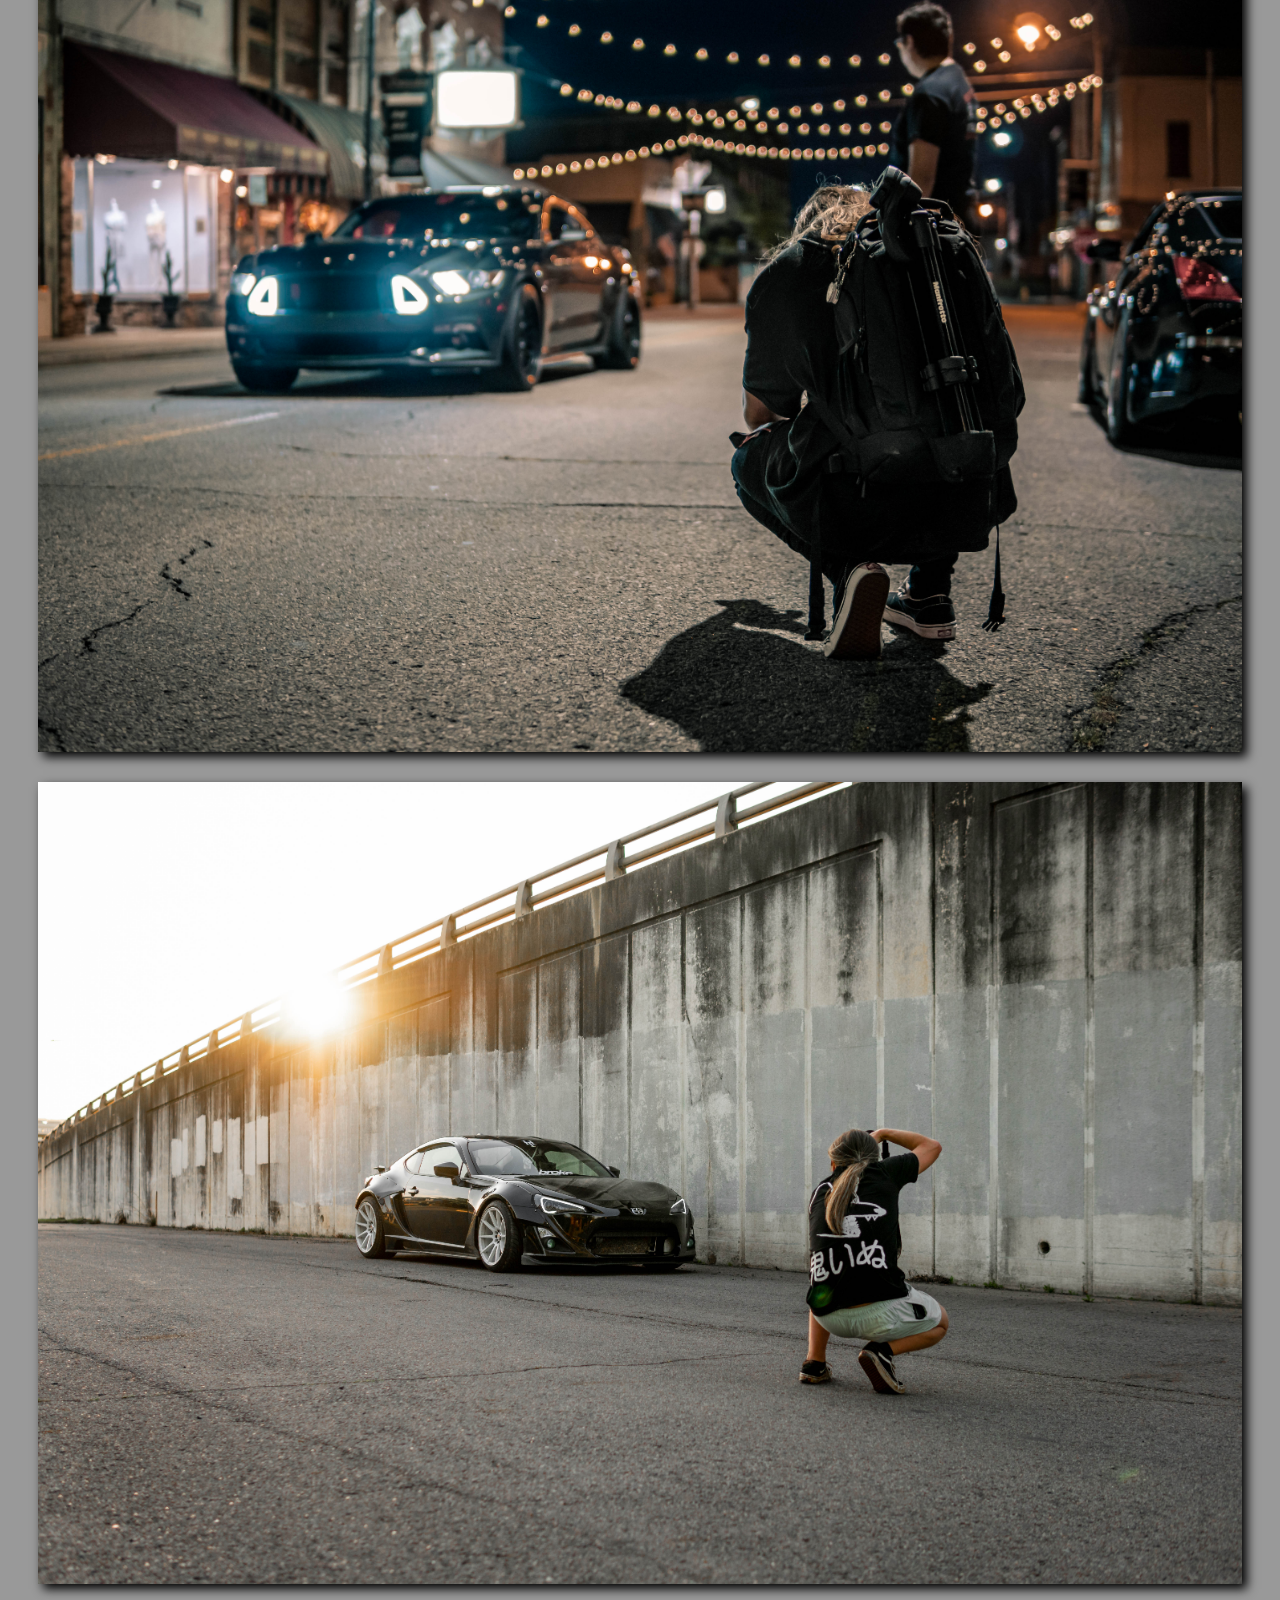
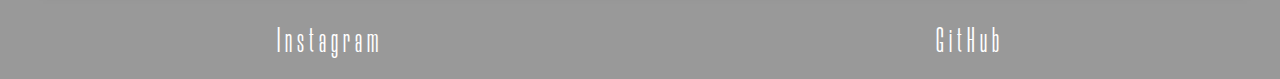
==== commit ecf94629: "dfd" ====
--- a/projects.html
+++ b/projects.html
@@ -20,7 +20,7 @@
 
           <div class="work">
             <a href="http://alexqmedia.com/"><img class="image anim" src="./Images/project1.png" alt="project img"></a>  
-             <a href="https://movingmountainstutoring.com/"><img class="anim" src="./Images/project1.png" alt="project img"></a>  
+             <a href="https://movingmountainstutoring.com/"><img class="anim" src="./Images/project5.png" alt="project img"></a>  
              <a href="https://alexq1997.github.io/NewPortfolio/"><img class="image anim" src="./Images/project1.png" alt="project img"></a>  
              <a href="https://alexq1997.github.io/Valencia-/"><img class="anim" src="./Images/project1.png" alt="project img"></a>  
              
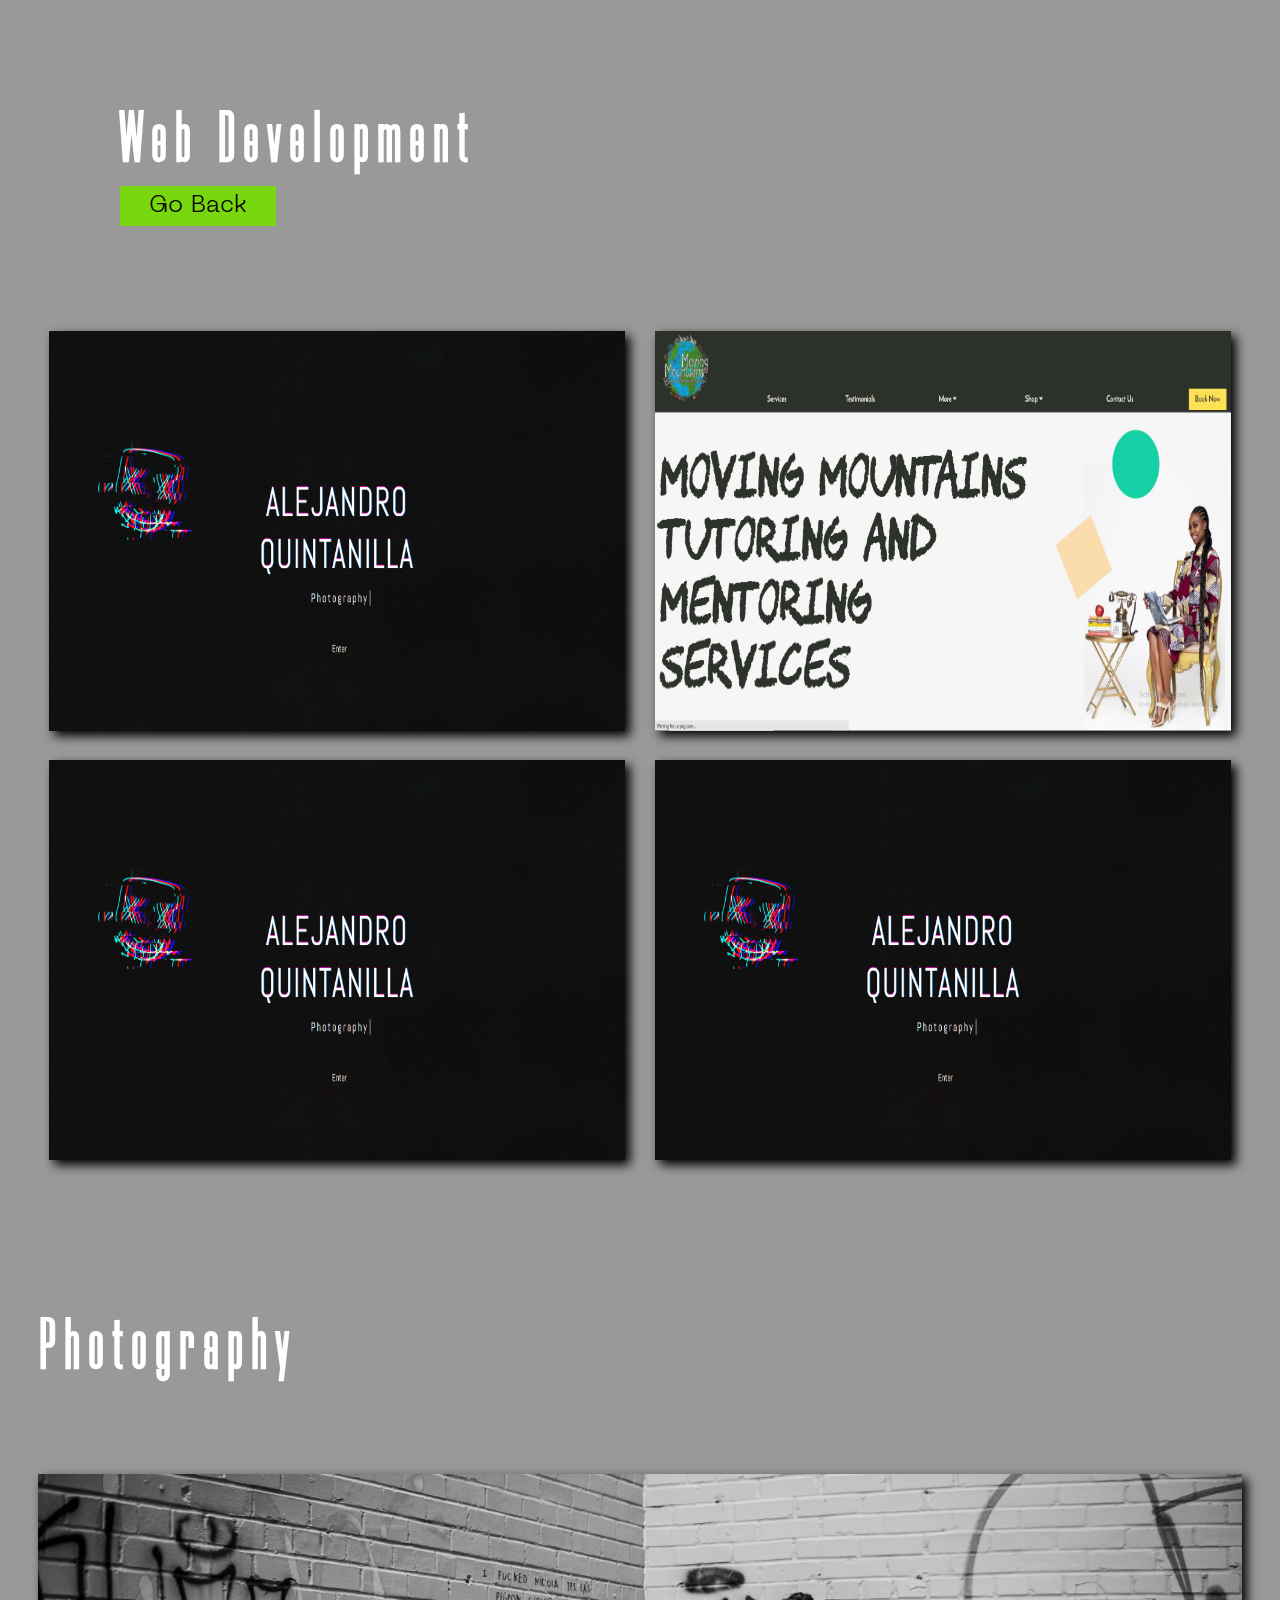
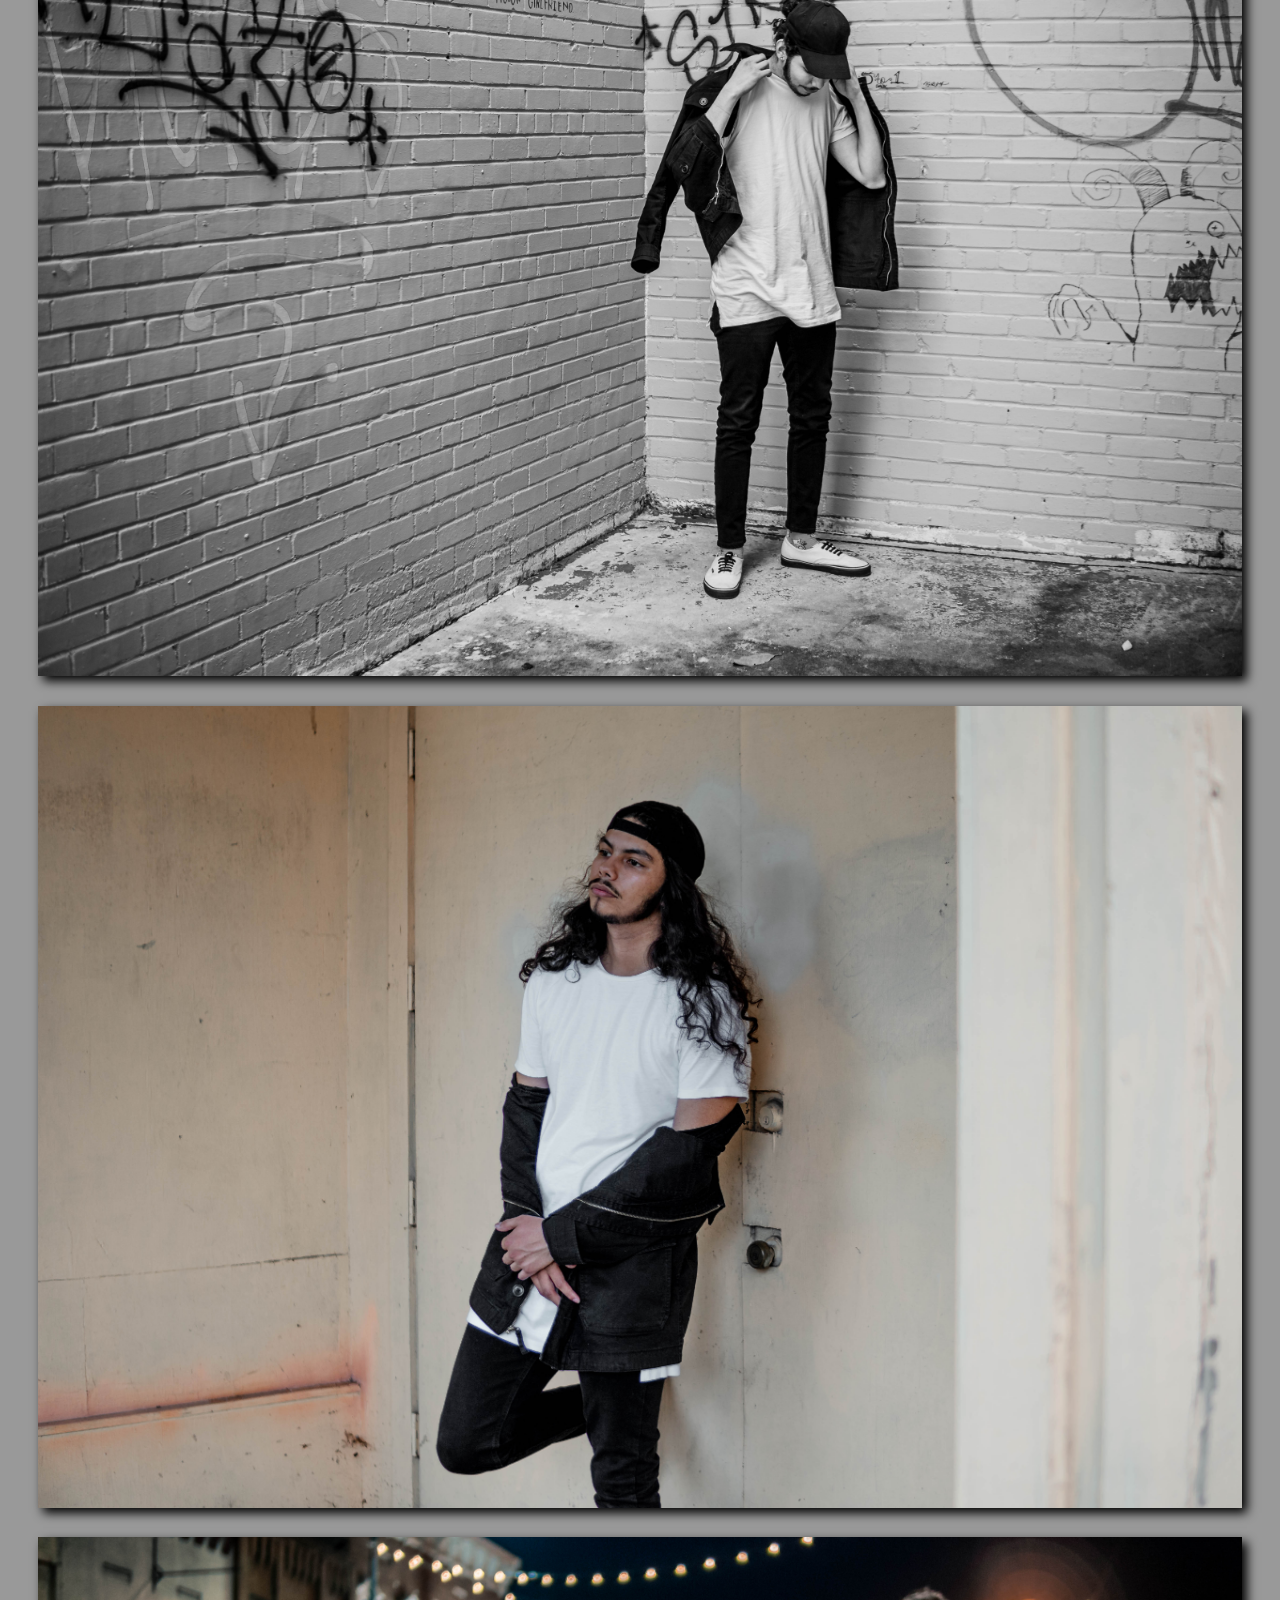
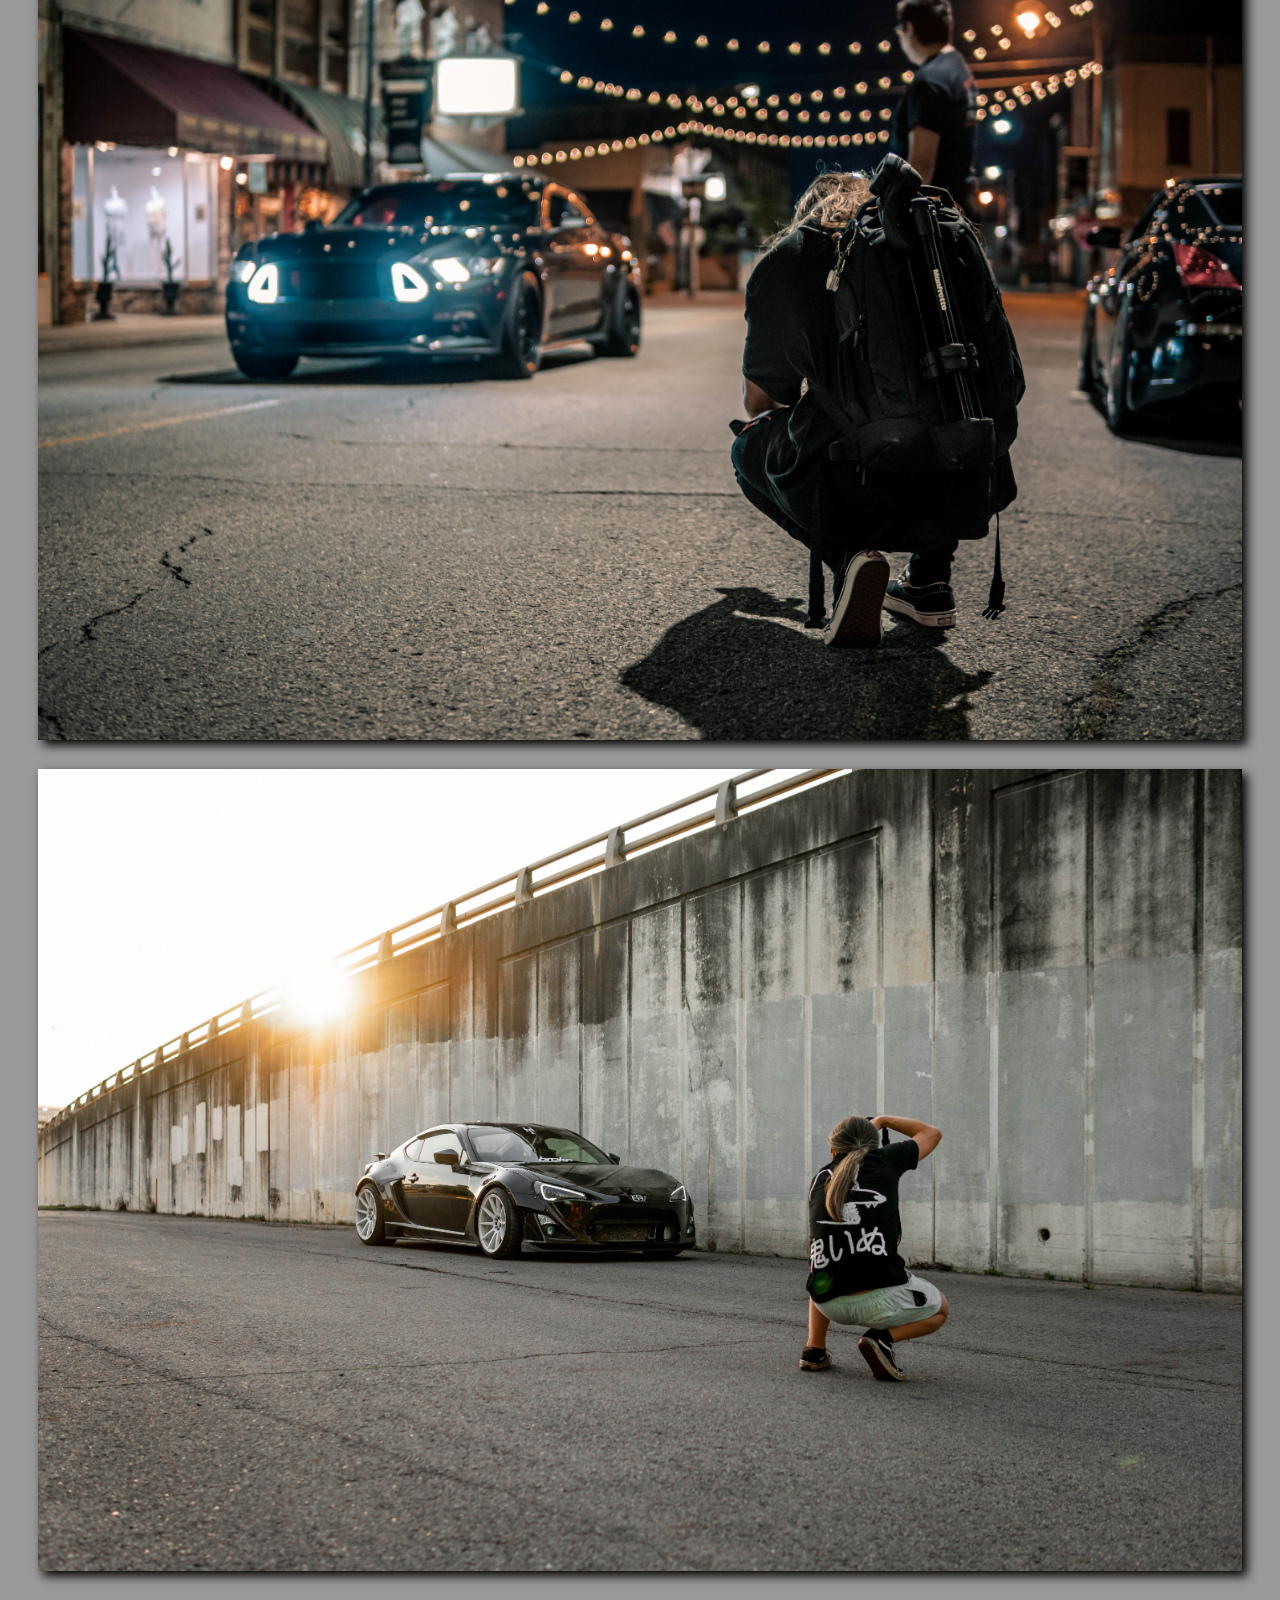
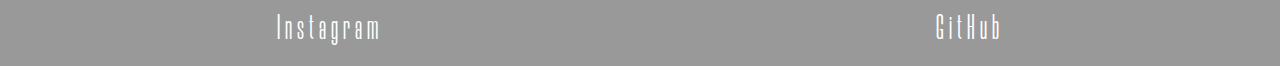
==== commit cebd446f: "dfd" ====
--- a/projects.html
+++ b/projects.html
@@ -20,7 +20,7 @@
 
           <div class="work">
             <a href="http://alexqmedia.com/"><img class="image anim" src="./Images/project1.png" alt="project img"></a>  
-             <a href="https://movingmountainstutoring.com/"><img class="anim" src="./Images/project5.png" alt="project img"></a>  
+             <a href="https://movingmountainstutoring.com/"><img class="anim" src="./Images/movingmountains.JPG" alt="project img"></a>  
              <a href="https://alexq1997.github.io/NewPortfolio/"><img class="image anim" src="./Images/project1.png" alt="project img"></a>  
              <a href="https://alexq1997.github.io/Valencia-/"><img class="anim" src="./Images/project1.png" alt="project img"></a>  
              
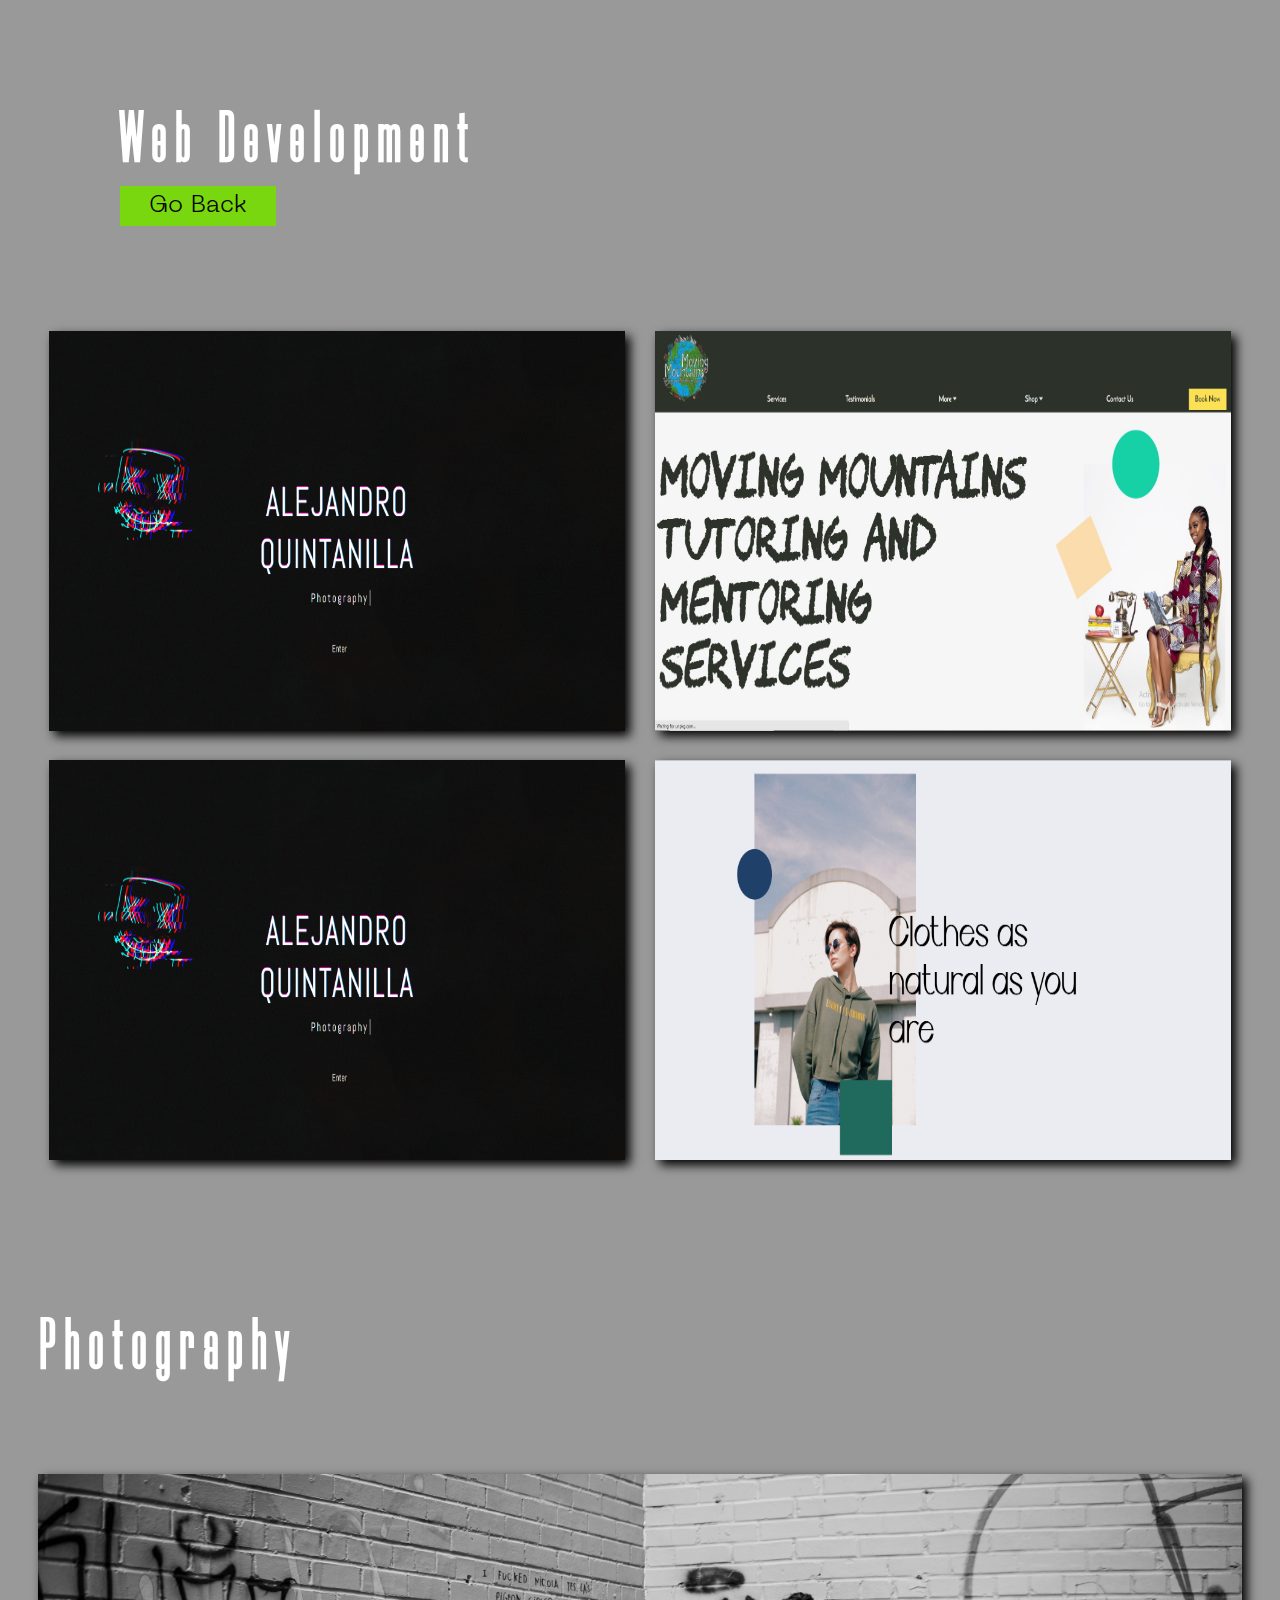
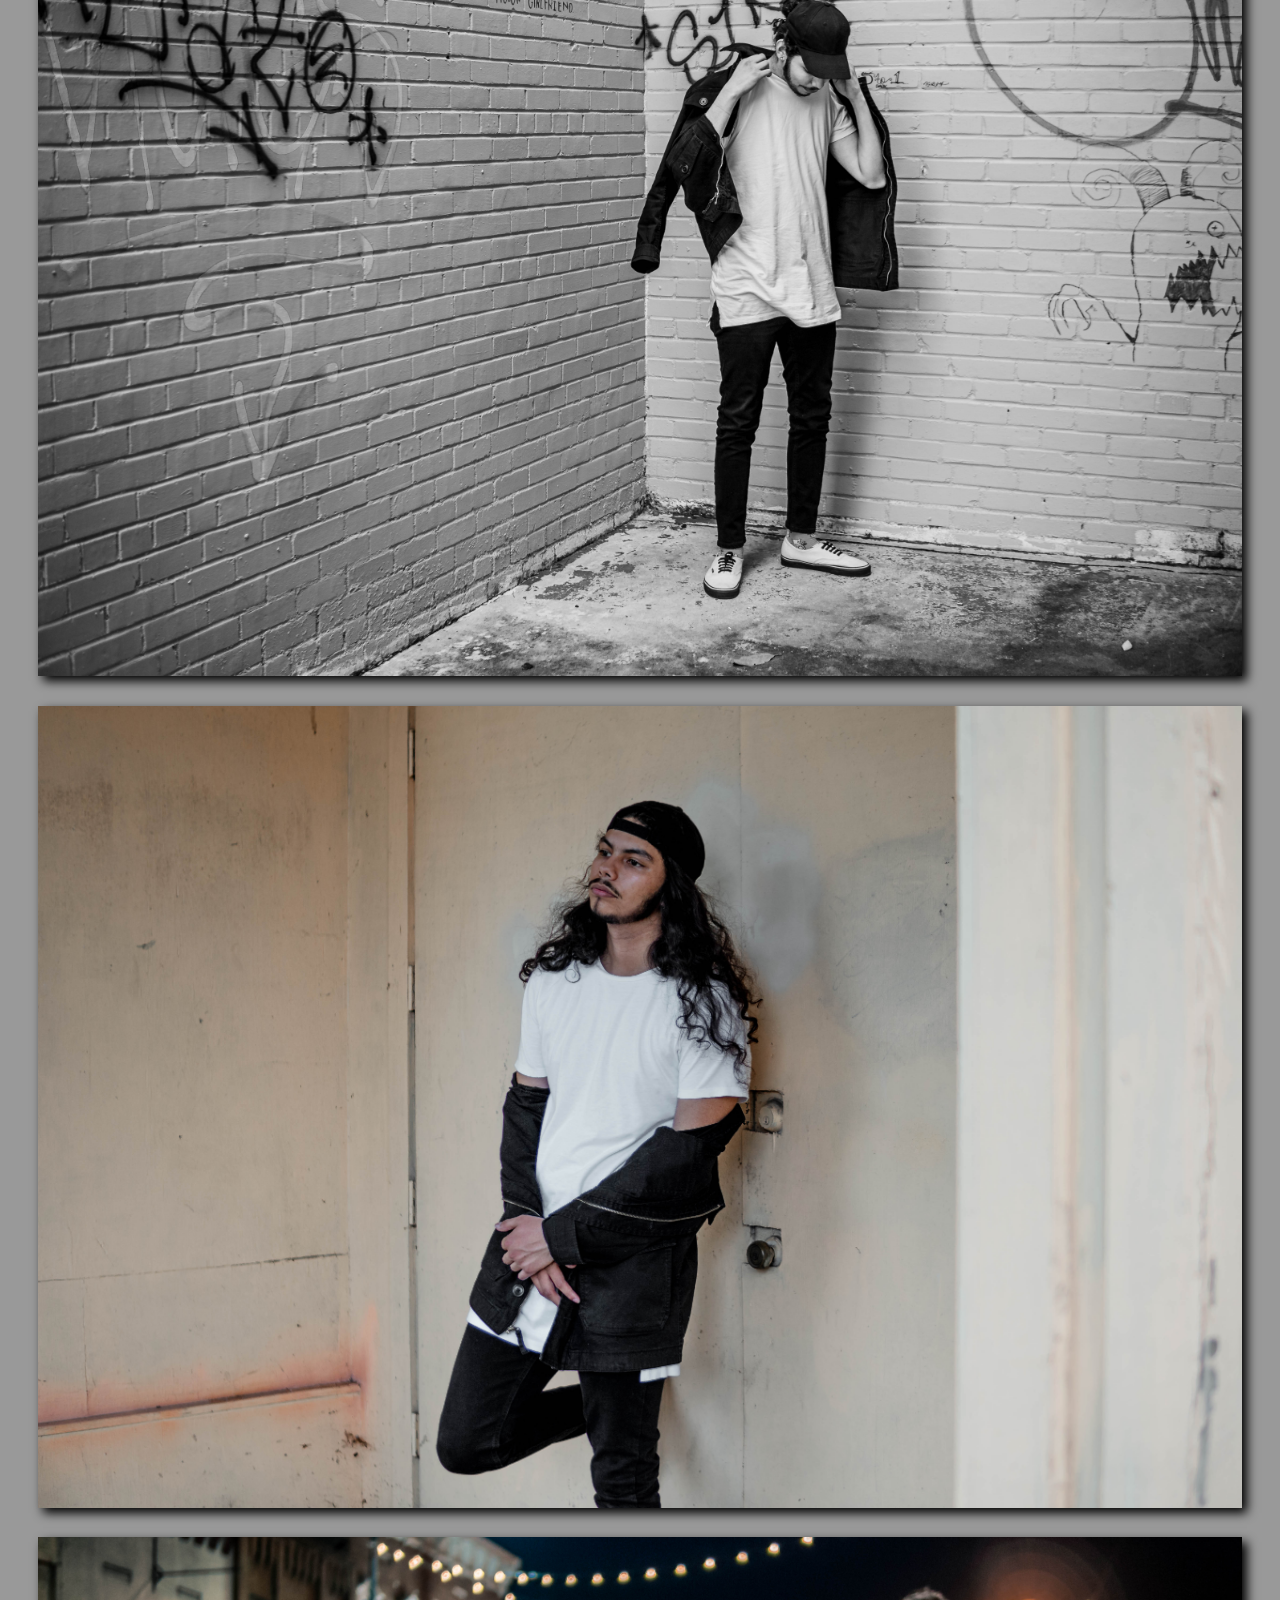
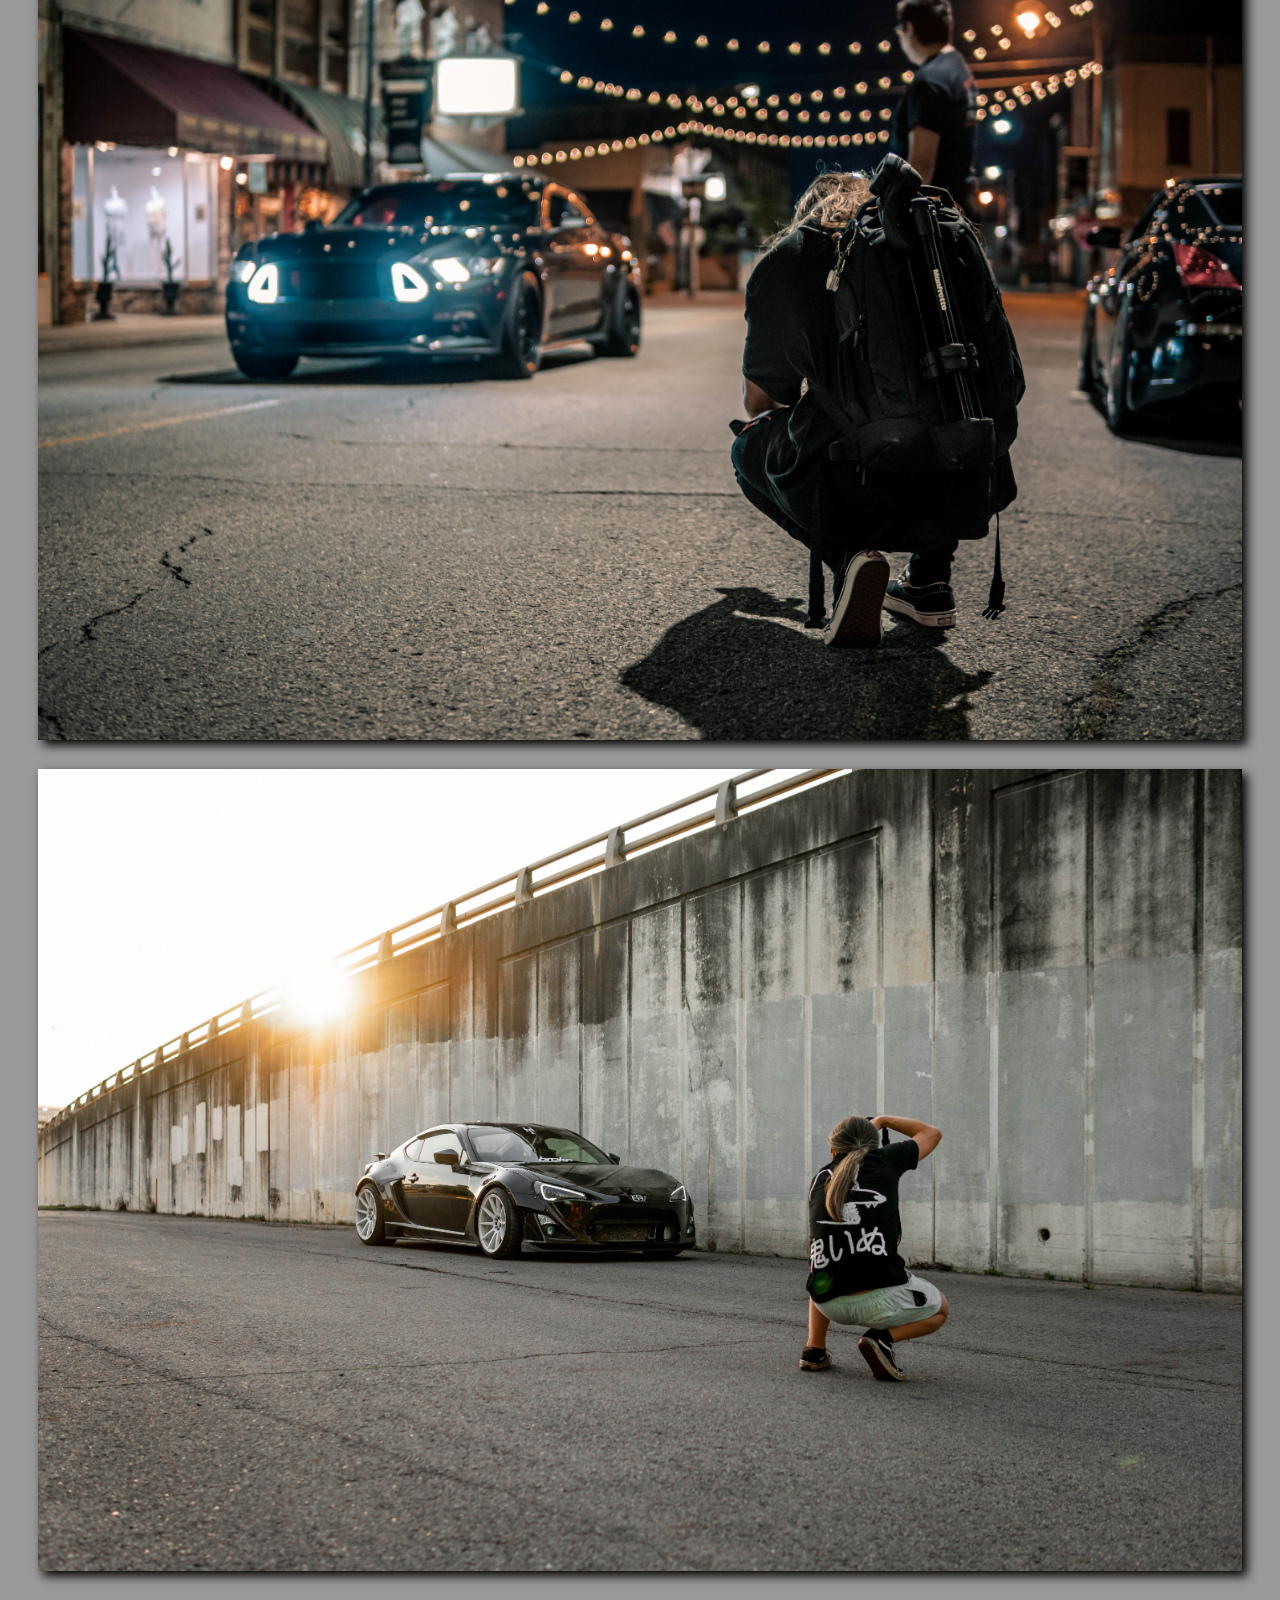
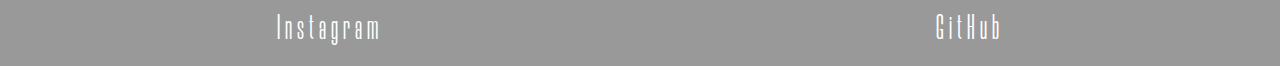
==== commit 29d2efcc: "dddf" ====
--- a/projects.html
+++ b/projects.html
@@ -22,7 +22,7 @@
             <a href="http://alexqmedia.com/"><img class="image anim" src="./Images/project1.png" alt="project img"></a>  
              <a href="https://movingmountainstutoring.com/"><img class="anim" src="./Images/movingmountains.JPG" alt="project img"></a>  
              <a href="https://alexq1997.github.io/NewPortfolio/"><img class="image anim" src="./Images/project1.png" alt="project img"></a>  
-             <a href="https://alexq1997.github.io/Valencia-/"><img class="anim" src="./Images/project1.png" alt="project img"></a>  
+             <a href="https://alexq1997.github.io/Valencia-/"><img class="anim" src="./Images/project4.PNG" alt="project img"></a>  
              
           </div>
 
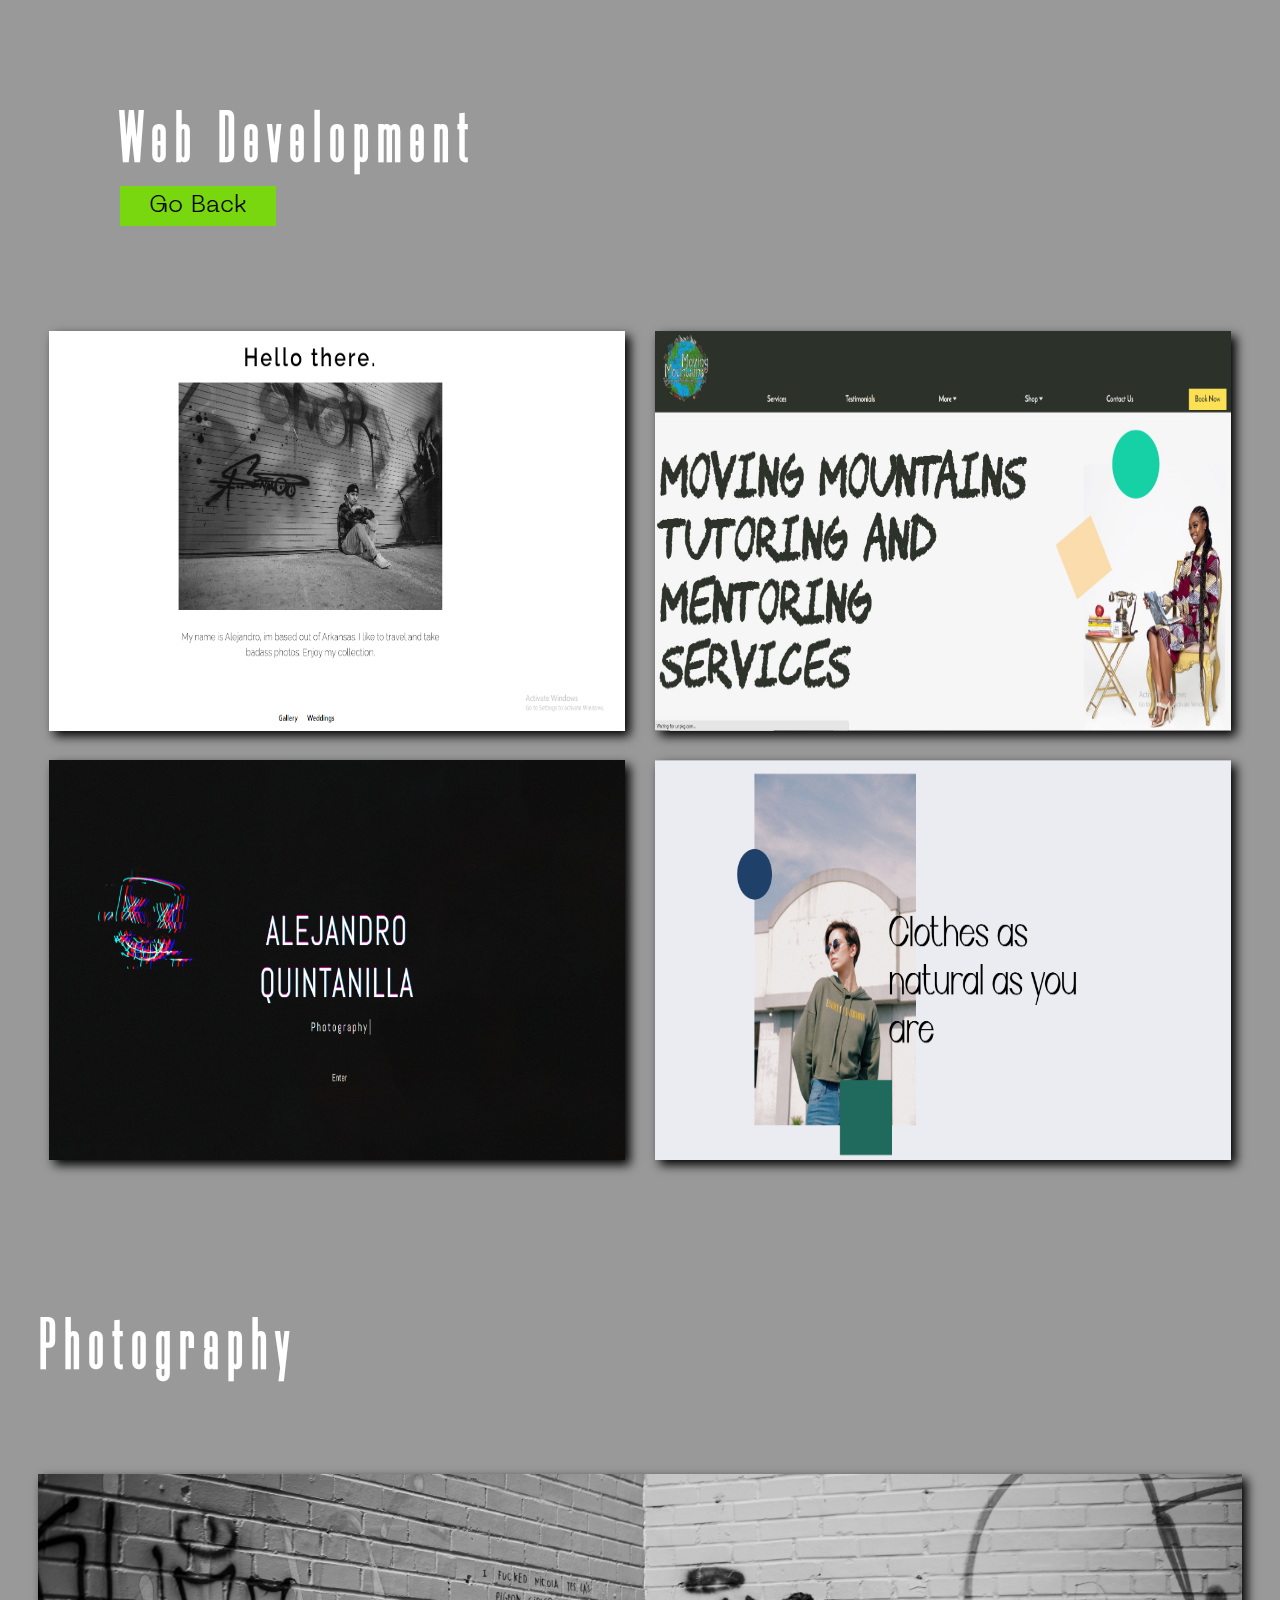
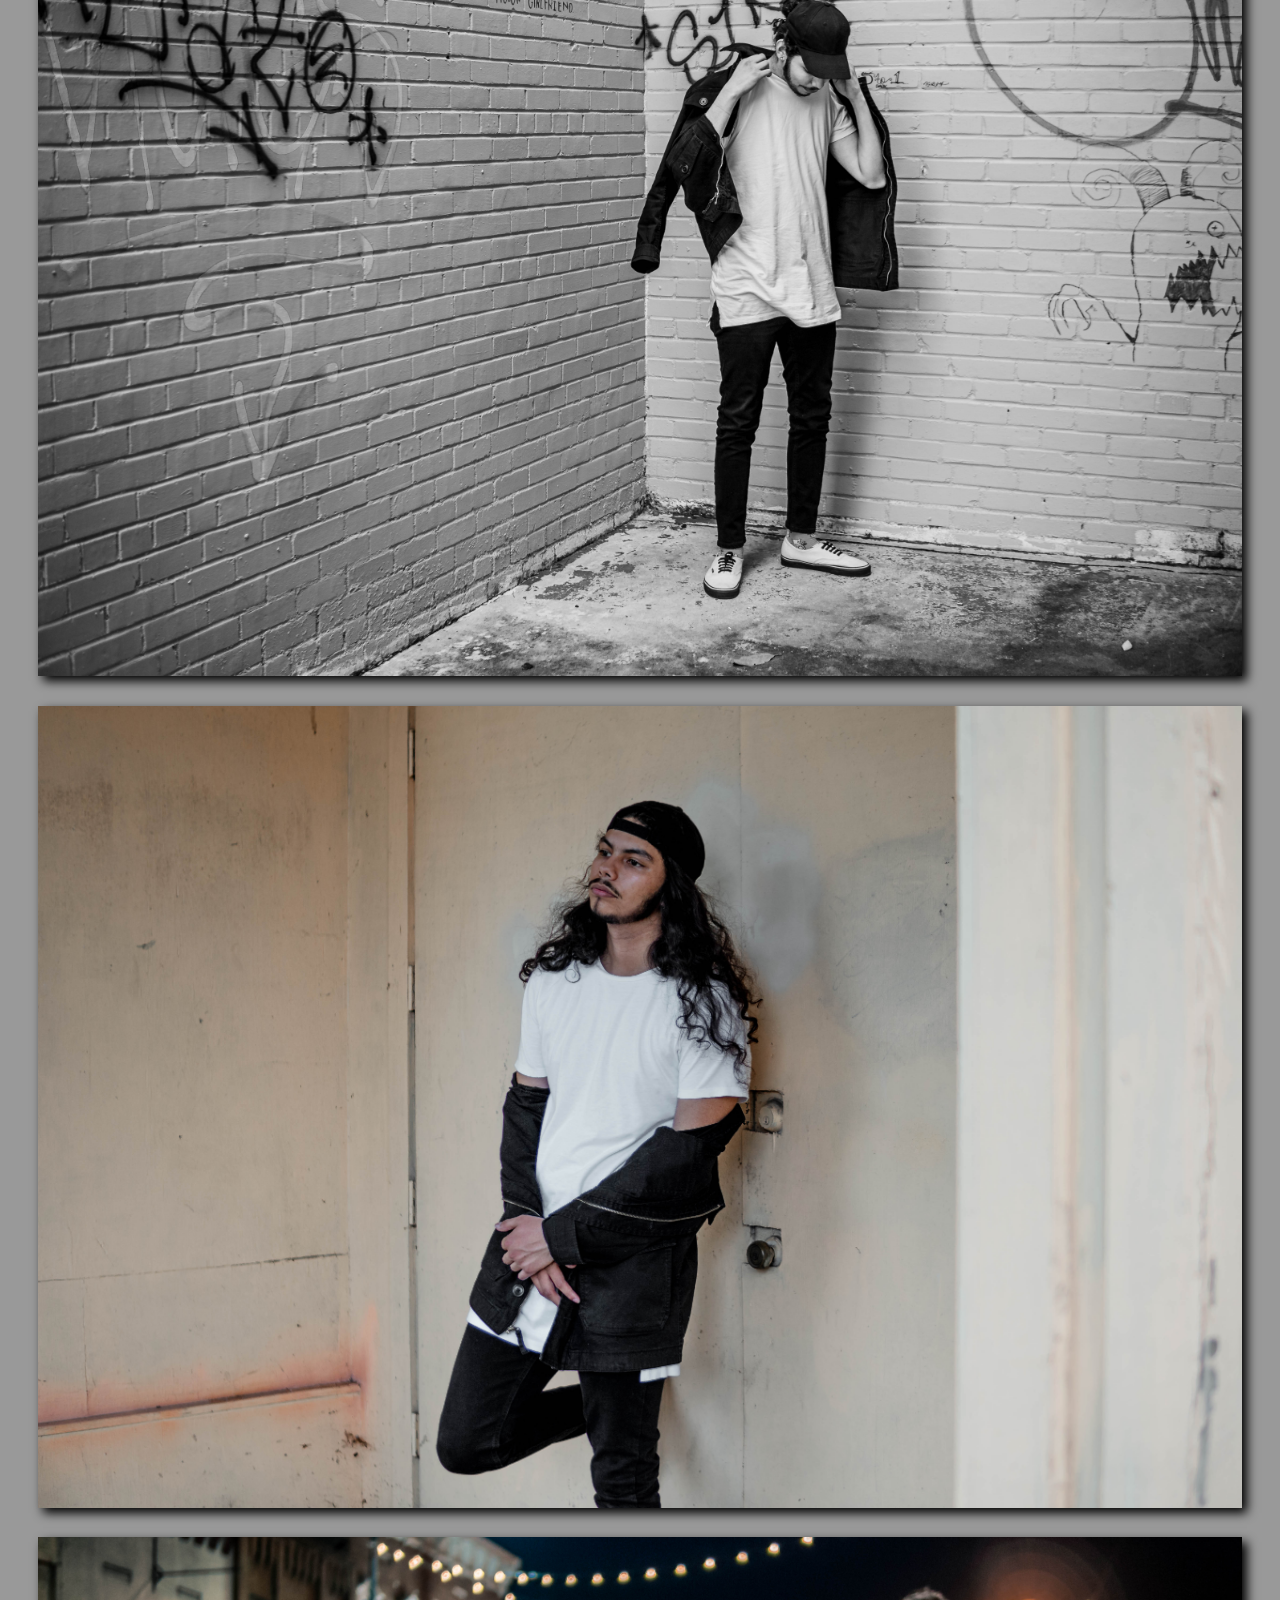
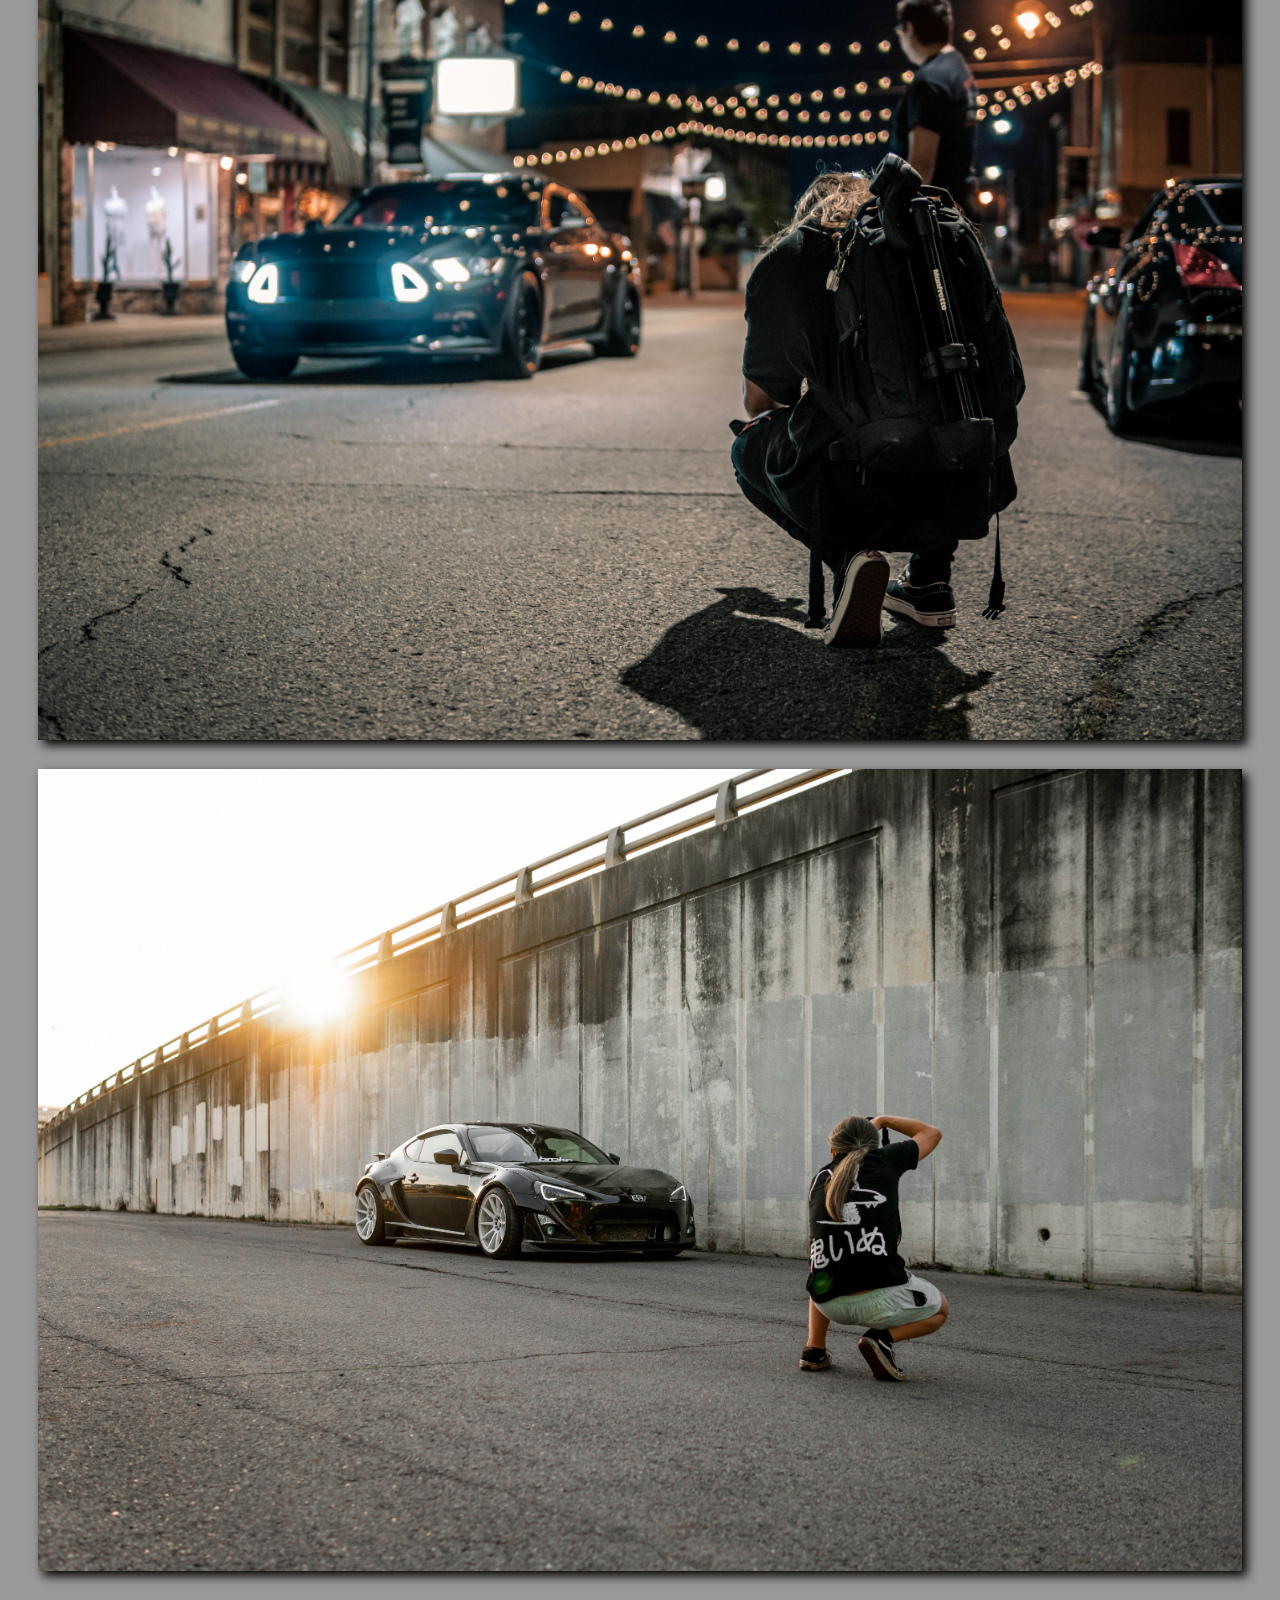
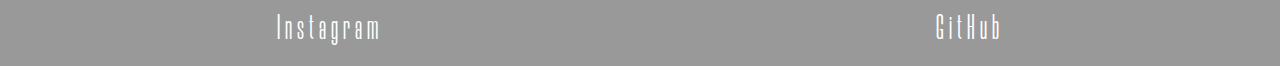
==== commit cca04b64: "sdfd" ====
--- a/projects.html
+++ b/projects.html
@@ -19,7 +19,7 @@
           </header>
 
           <div class="work">
-            <a href="http://alexqmedia.com/"><img class="image anim" src="./Images/project1.png" alt="project img"></a>  
+            <a href="http://alexqmedia.com/"><img class="image anim" src="./Images/gallryimg.PNG" alt="project img"></a>  
              <a href="https://movingmountainstutoring.com/"><img class="anim" src="./Images/movingmountains.JPG" alt="project img"></a>  
              <a href="https://alexq1997.github.io/NewPortfolio/"><img class="image anim" src="./Images/project1.png" alt="project img"></a>  
              <a href="https://alexq1997.github.io/Valencia-/"><img class="anim" src="./Images/project4.PNG" alt="project img"></a>  
